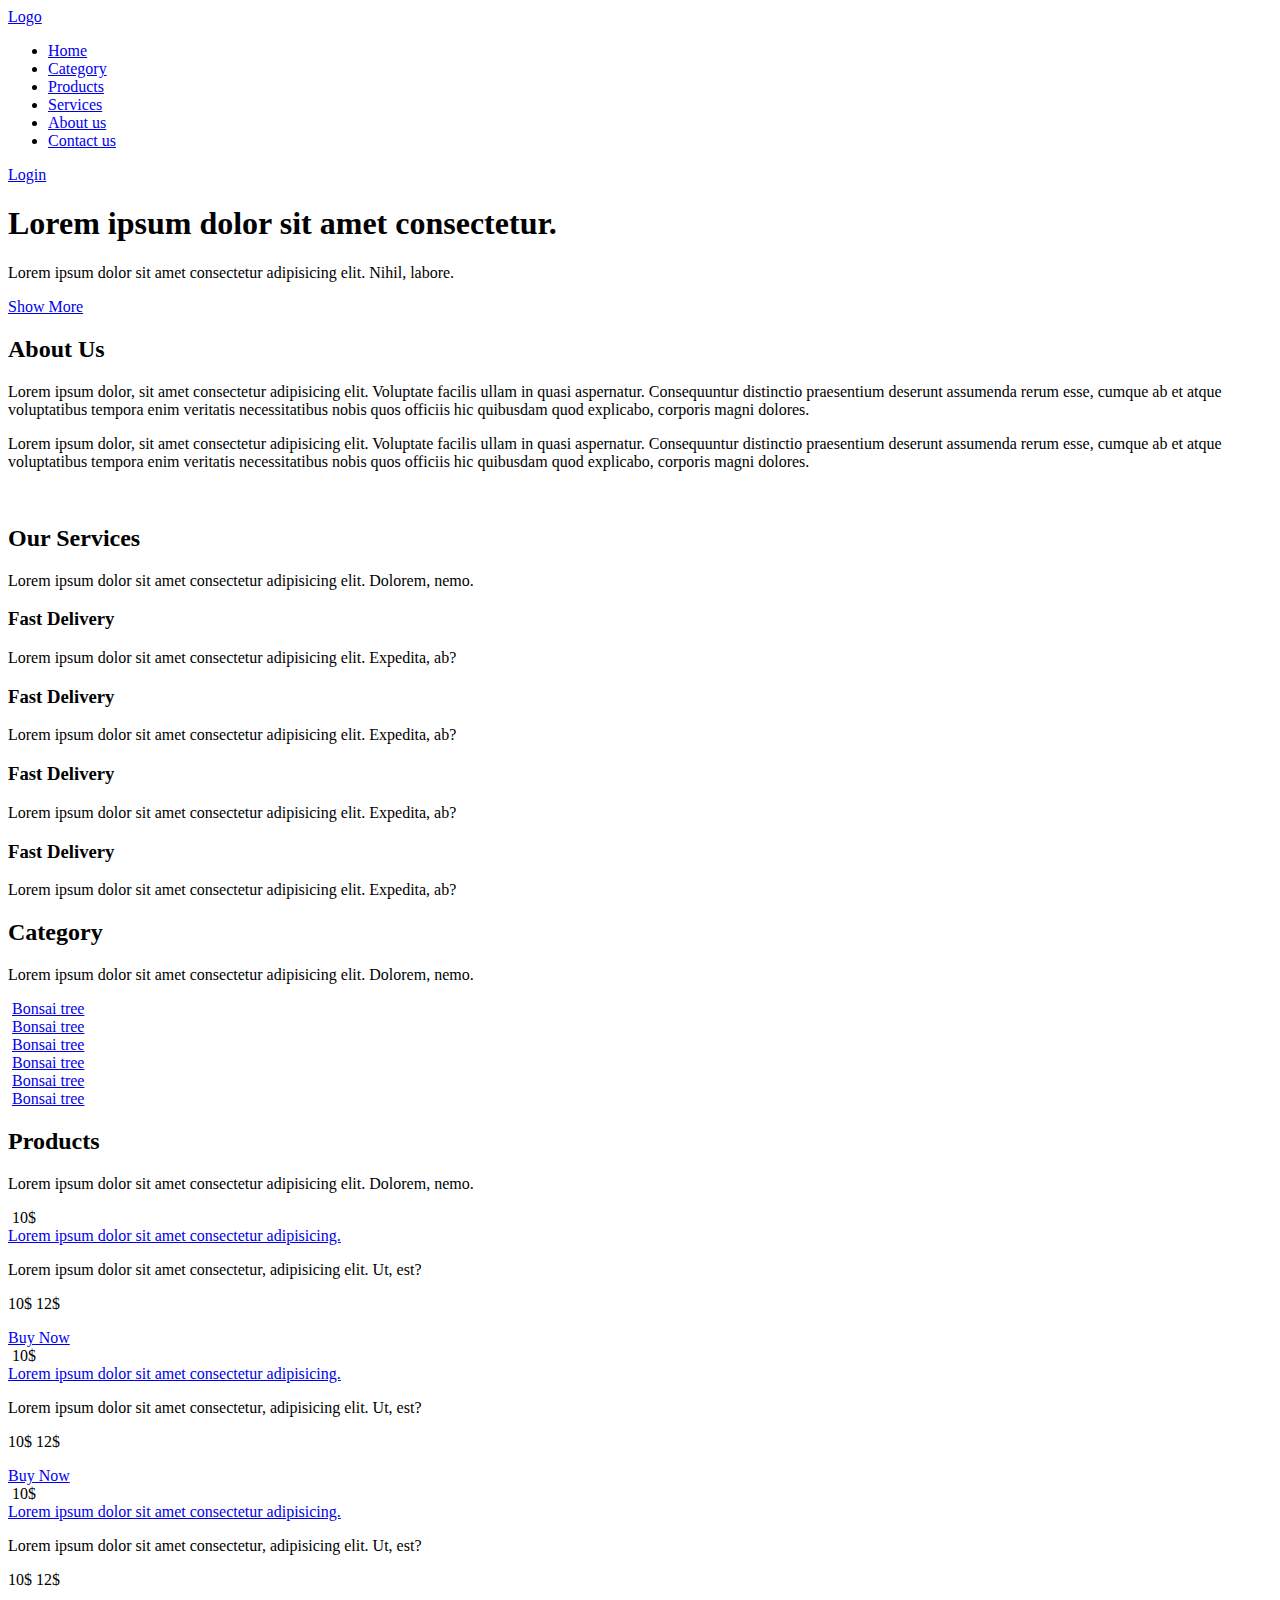
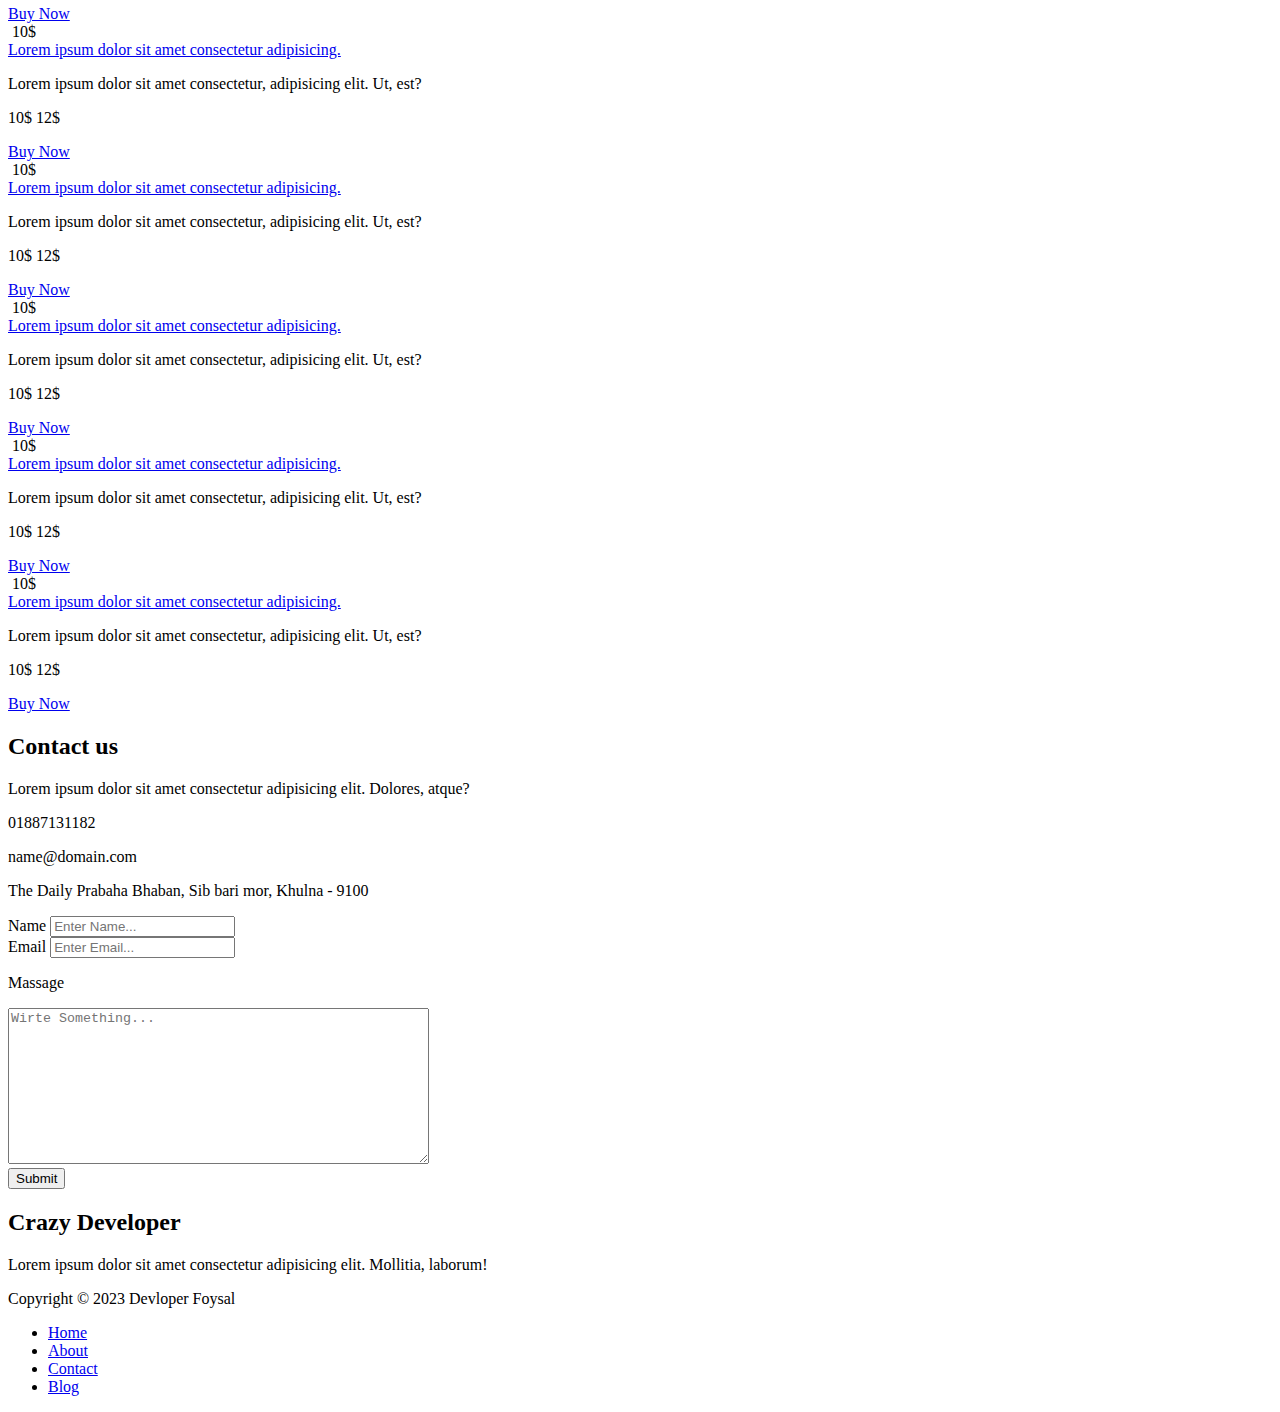
==== index.html @ 13905af6 "Add files via upload" ====
<!DOCTYPE html>
<html lang="en">

<head>
    <meta charset="UTF-8">
    <meta name="viewport" content="width=device-width, initial-scale=1.0">
    <title>Document</title>
    <link rel="stylesheet" href="fontawesome/css/all.min.css">
    <link rel="stylesheet" href="css/style.css">
</head>

<body>
    <!-- navbar secation S-->
    <div class="menu">
        <div class="container menu-container">
            <div class="logo">
                <a href="#">Logo</a>
            </div>
            <div class="navbar">
                <ul>
                    <li><a href="#">Home</a></li>
                    <li><a href="#">Category</a></li>
                    <li><a href="#">Products</a></li>
                    <li><a href="#">Services</a></li>
                    <li><a href="#">About us</a></li>
                    <li><a href="#">Contact us</a></li>
                </ul>
            </div>

            <div class="button">
                <a href="#" class="login-btn">Login</a>
                <a href="javascript:void(0)"id="menu_btn" class="login-btn"><i class="fa-solid fa-bars"></i></a>
            </div>
        </div>
    </div>
    <!-- navbar secation E-->

    <!-- Banner section S -->
    <div class="banner">
        <div class="container banner-container">
            <div class="banner-area">
                <h1 class="mb-15">Lorem ipsum dolor sit amet consectetur.</h1>
                <p class="mb-15">Lorem ipsum dolor sit amet consectetur adipisicing elit. Nihil, labore.</p>
                <a href="#" class="btn-lg">Show More</a>
            </div>
        </div>
    </div>
    <!-- Banner section E -->
    <!-- about sections S -->
    <div class="about">
        <div class="container about-container">
            <div class="left-box">
                <h2 class="mb-15">About Us</h2>
                <p class="mb-15">Lorem ipsum dolor, sit amet consectetur adipisicing elit. Voluptate facilis ullam in
                    quasi aspernatur. Consequuntur distinctio praesentium deserunt assumenda rerum esse, cumque ab et
                    atque voluptatibus tempora enim veritatis necessitatibus nobis quos officiis hic quibusdam quod
                    explicabo, corporis magni dolores.</p>
                <p class="mb-15">Lorem ipsum dolor, sit amet consectetur adipisicing elit. Voluptate facilis ullam in
                    quasi aspernatur. Consequuntur distinctio praesentium deserunt assumenda rerum esse, cumque ab et
                    atque voluptatibus tempora enim veritatis necessitatibus nobis quos officiis hic quibusdam quod
                    explicabo, corporis magni dolores.</p>
            </div>
            <div class="right-box">
                <img src="img/snkly.jpg" alt="">
            </div>
        </div>
    </div>
    <!-- about sections E -->
    <!-- Service sections S -->
    <div class="service">
        <div class="container service-container">
            <div class="heading">
                <h2>Our Services</h2>
                <p>Lorem ipsum dolor sit amet consectetur adipisicing elit. Dolorem, nemo.</p>
            </div>

            <div class="services-items">
                <!-- Single service -->
                <div class="single-service">
                    <i class="fa-solid fa-tree"></i>
                    <h3>Fast Delivery</h3>
                    <p>Lorem ipsum dolor sit amet consectetur adipisicing elit. Expedita, ab?</p>
                </div>

                <!-- Single service -->
                <div class="single-service">
                    <i class="fa-solid fa-tree"></i>
                    <h3>Fast Delivery</h3>
                    <p>Lorem ipsum dolor sit amet consectetur adipisicing elit. Expedita, ab?</p>
                </div>

                <!-- Single service -->
                <div class="single-service">
                    <i class="fa-solid fa-tree"></i>
                    <h3>Fast Delivery</h3>
                    <p>Lorem ipsum dolor sit amet consectetur adipisicing elit. Expedita, ab?</p>
                </div>

                <!-- Single service -->
                <div class="single-service">
                    <i class="fa-solid fa-tree"></i>
                    <h3>Fast Delivery</h3>
                    <p>Lorem ipsum dolor sit amet consectetur adipisicing elit. Expedita, ab?</p>
                </div>
            </div>
        </div>
    </div>
    <!-- category sections E -->
    <div class="category">
        <div class="container category-container">
            <div class="heading">
                <h2>Category</h2>
                <p>Lorem ipsum dolor sit amet consectetur adipisicing elit. Dolorem, nemo.</p>
            </div>


            <div class="category-items">
                <div class="single-category">
                    <img src="./img/cate.jpg" alt="">
                    <a href="#">Bonsai tree</a>
                </div>

                <div class="single-category">
                    <img src="./img/cate.jpg" alt="">
                    <a href="#">Bonsai tree</a>
                </div>

                <div class="single-category">
                    <img src="./img/cate.jpg" alt="">
                    <a href="#">Bonsai tree</a>
                </div>

                <div class="single-category">
                    <img src="./img/cate.jpg" alt="">
                    <a href="#">Bonsai tree</a>
                </div>

                <div class="single-category">
                    <img src="./img/cate.jpg" alt="">
                    <a href="#">Bonsai tree</a>
                </div>

                <div class="single-category">
                    <img src="./img/cate.jpg" alt="">
                    <a href="#">Bonsai tree</a>
                </div>
            </div>
        </div>
        <!-- category sections A -->

        <!-- products sections S -->
        <div class="product">
            <div class="container product-container">
                <div class="heading">
                    <h2>Products</h2>
                    <p>Lorem ipsum dolor sit amet consectetur adipisicing elit. Dolorem, nemo.</p>
                </div>


                <div class="products-items">
                    <div class="single-product">
                        <div class="single-product">
                            <div class="image">
                                <img src="./img/cate.jpg" alt="">
                                <span class="off">10$</span>
                            </div>

                            <div class="details">
                                <a href="#" class="titel">Lorem ipsum dolor sit amet consectetur adipisicing.</a>

                                <p>Lorem ipsum dolor sit amet consectetur, adipisicing elit. Ut, est?</p>
                                <p class="price">10$ <span>12$</span></p>
                            </div>
                            <a href="#" class="btn-lg btn-buy">Buy Now</a>
                        </div>
                    </div>
                    <div class="single-product">
                        <div class="image">
                            <img src="./img/cate.jpg" alt="">
                            <span class="off">10$</span>
                        </div>

                        <div class="details">
                            <a href="#" class="titel">Lorem ipsum dolor sit amet consectetur adipisicing.</a>

                            <p>Lorem ipsum dolor sit amet consectetur, adipisicing elit. Ut, est?</p>
                            <p class="price">10$ <span>12$</span></p>
                        </div>
                        <a href="#" class="btn-lg btn-buy">Buy Now</a>
                    </div>

                    <div class="single-product">
                        <div class="image">
                            <img src="./img/cate.jpg" alt="">
                            <span class="off">10$</span>
                        </div>

                        <div class="details">
                            <a href="#" class="titel">Lorem ipsum dolor sit amet consectetur adipisicing.</a>

                            <p>Lorem ipsum dolor sit amet consectetur, adipisicing elit. Ut, est?</p>
                            <p class="price">10$ <span>12$</span></p>
                        </div>
                        <a href="#" class="btn-lg btn-buy">Buy Now</a>
                    </div>

                    <div class="single-product">
                        <div class="image">
                            <img src="./img/cate.jpg" alt="">
                            <span class="off">10$</span>
                        </div>

                        <div class="details">
                            <a href="#" class="titel">Lorem ipsum dolor sit amet consectetur adipisicing.</a>

                            <p>Lorem ipsum dolor sit amet consectetur, adipisicing elit. Ut, est?</p>
                            <p class="price">10$ <span>12$</span></p>
                        </div>
                        <a href="#" class="btn-lg btn-buy">Buy Now</a>
                    </div>

                    <div class="single-product">
                        <div class="image">
                            <img src="./img/cate.jpg" alt="">
                            <span class="off">10$</span>
                        </div>

                        <div class="details">
                            <a href="#" class="titel">Lorem ipsum dolor sit amet consectetur adipisicing.</a>

                            <p>Lorem ipsum dolor sit amet consectetur, adipisicing elit. Ut, est?</p>
                            <p class="price">10$ <span>12$</span></p>
                        </div>
                        <a href="#" class="btn-lg btn-buy">Buy Now</a>
                    </div>

                    <div class="single-product">
                        <div class="image">
                            <img src="./img/cate.jpg" alt="">
                            <span class="off">10$</span>
                        </div>

                        <div class="details">
                            <a href="#" class="titel">Lorem ipsum dolor sit amet consectetur adipisicing.</a>

                            <p>Lorem ipsum dolor sit amet consectetur, adipisicing elit. Ut, est?</p>
                            <p class="price">10$ <span>12$</span></p>
                        </div>
                        <a href="#" class="btn-lg btn-buy">Buy Now</a>
                    </div>

                    <div class="single-product">
                        <div class="image">
                            <img src="./img/cate.jpg" alt="">
                            <span class="off">10$</span>
                        </div>

                        <div class="details">
                            <a href="#" class="titel">Lorem ipsum dolor sit amet consectetur adipisicing.</a>

                            <p>Lorem ipsum dolor sit amet consectetur, adipisicing elit. Ut, est?</p>
                            <p class="price">10$ <span>12$</span></p>
                        </div>
                        <a href="#" class="btn-lg btn-buy">Buy Now</a>
                    </div>

                    <div class="single-product">
                        <div class="image">
                            <img src="./img/cate.jpg" alt="">
                            <span class="off">10$</span>
                        </div>

                        <div class="details">
                            <a href="#" class="titel">Lorem ipsum dolor sit amet consectetur adipisicing.</a>

                            <p>Lorem ipsum dolor sit amet consectetur, adipisicing elit. Ut, est?</p>
                            <p class="price">10$ <span>12$</span></p>
                        </div>
                        <a href="#" class="btn-lg btn-buy">Buy Now</a>
                    </div>
                </div>
            </div>

        </div>

        <!-- products sections E -->


        <!-- Contract sections A -->
        <div class="contract">
            <div class="container contract-container">
                <div class="left_box">
                    <h2>Contact us</h2>
                    <p class="mb-15">Lorem ipsum dolor sit amet consectetur adipisicing elit. Dolores, atque?
                    </p>

                    <div class="address">
                        <div class="address-item">
                            <i class="fa-solid fa-phone"></i>
                            <p>01887131182</p>
                        </div>

                        <div class="address-item">
                            <i class="fa-solid fa-envelope"></i>
                            <p>name@domain.com</p>
                        </div>

                        <div class="address-item">
                            <i class="fa-solid fa-location-dot"></i>
                            <p>The Daily Prabaha Bhaban, Sib bari mor, Khulna - 9100</p>
                        </div>
                    </div>
                </div>


                <div class="right_box">
                    <form action="">
                        <div class="from-group">
                            <label for="name">Name</label>
                            <input type="text" name="name" class="from-input" placeholder="Enter Name...">
                        </div>

                        <div class="from-group">
                            <label for="email">Email</label>
                            <input type="email" name="email" class="from-input" placeholder="Enter Email...">
                        </div>

                        <div class="from-group">
                            <p><label for="">Massage</label></p>
                            <textarea name="" id="" cols="50" rows="10" class="from-group"
                                placeholder="Wirte Something..."></textarea>
                        </div>

                        <button class="btn-lg">Submit</button>
                    </form>
                </div>
            </div>
        </div>
        <!-- Contract sections E -->

        <!-- footer sections S -->
        <div class="footer">
            <div class="footer-container">
                <div class="footer-area">
                    <h2 class="mb-15">Crazy Developer</h2>
                    <p class="mb-15">Lorem ipsum dolor sit amet consectetur adipisicing elit. Mollitia, laborum!
                    </p>
                    <div class="social-icon">
                        <a href="#"><i class="fa-brands fa-facebook"></i></a>
                        <a href="#"><i class="fa-solid fa-envelope"></i></a>
                        <a href="#"><i class="fa-brands fa-instagram"></i></a>
                        <a href="#"><i class="fa-brands fa-github"></i></a>
                        <a href="#"><i class="fa-brands fa-whatsapp"></i></a>
                    </div>
                </div>
            </div>
        </div>
        <!-- footer sections E -->

        <!-- Bottom-footer sections S -->
        <div class="bottom-footer">
            <div class="bottom-footer-container">
                <p>Copyright © 2023 <a href="#"></a>Devloper Foysal</p>
                <ul>
                    <li><a href="#">Home</a></li>
                    <li><a href="#">About</a></li>
                    <li><a href="#">Contact</a></li>
                    <li><a href="#">Blog</a></li>
                </ul>
            </div>
        </div>
        <!-- Bottom-footer sections E -->


        <script src="js/jquery-3.7.1.min.js"></script>
        
        <script>
        $('#menu_btn').click(function (e) { 
            e.preventDefault();
            $('.navbar').toggleClass('show');
        });
    </script>



</body>

</html>
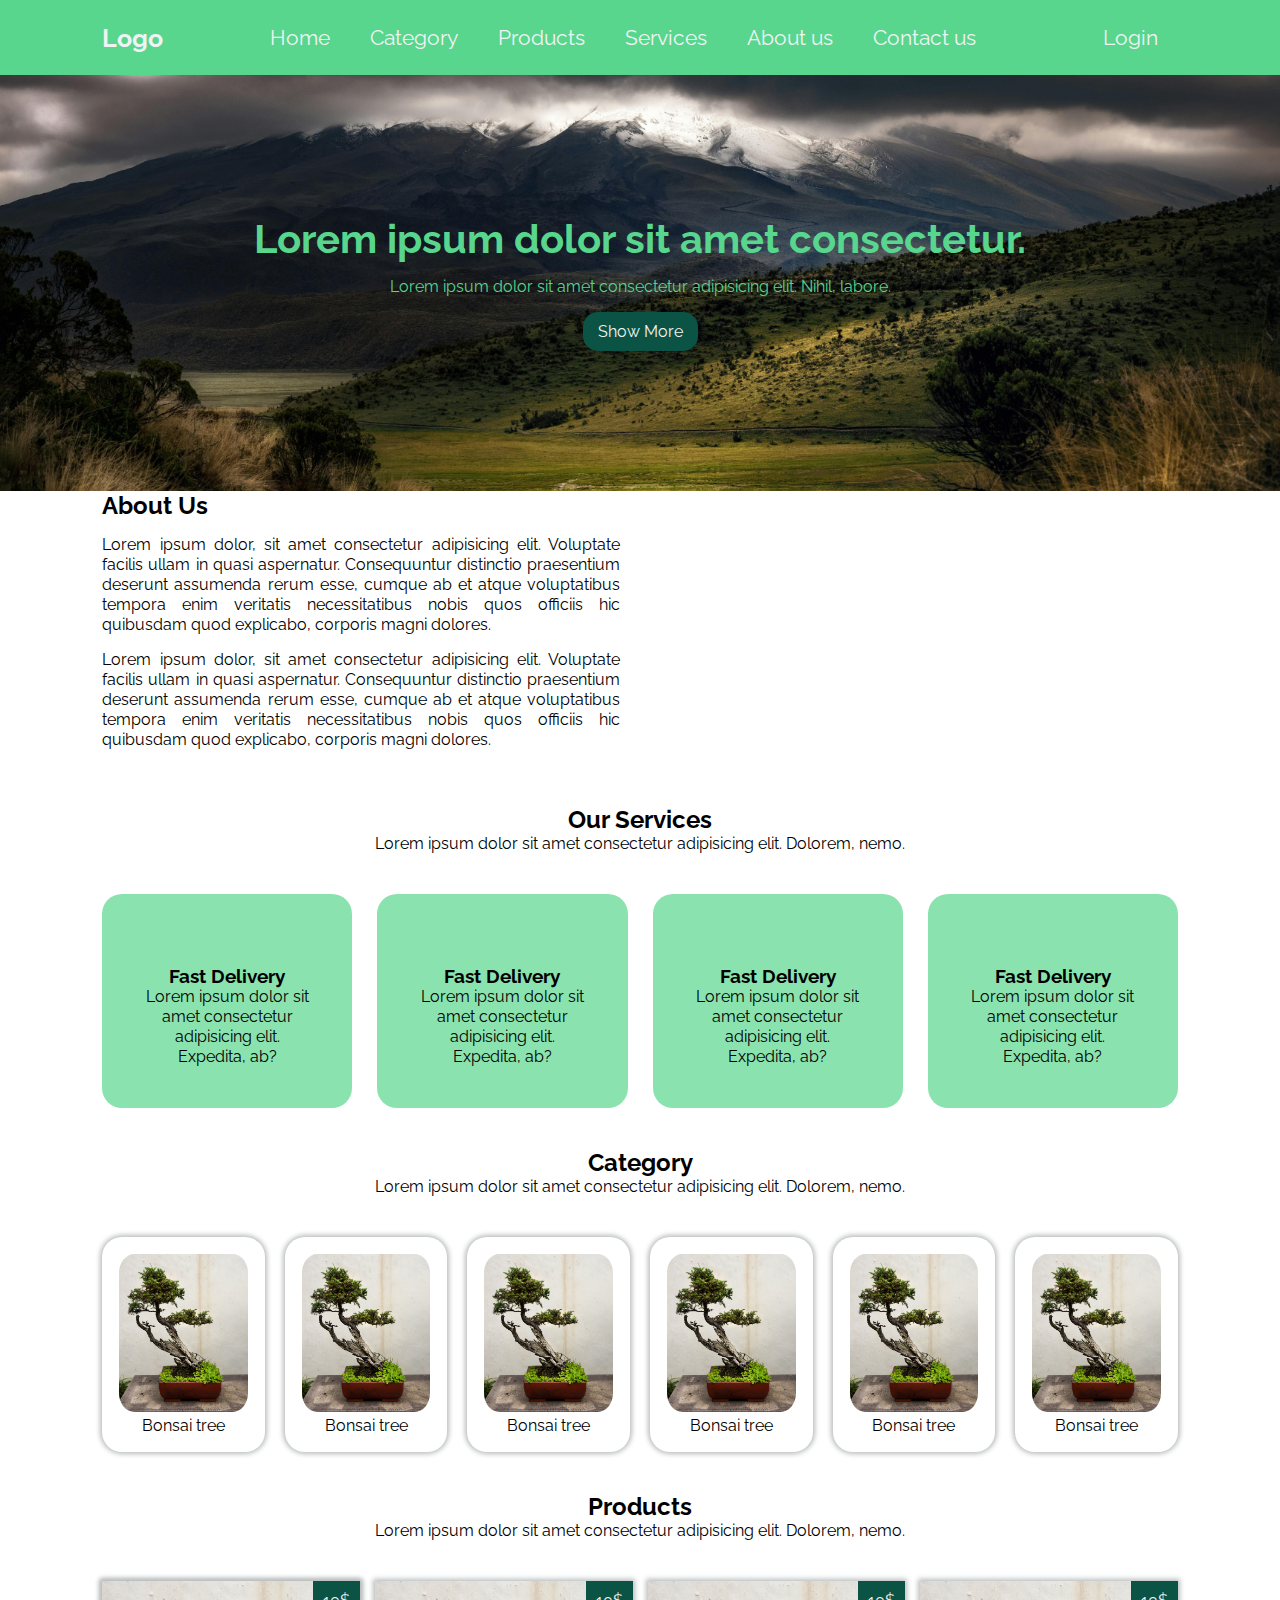
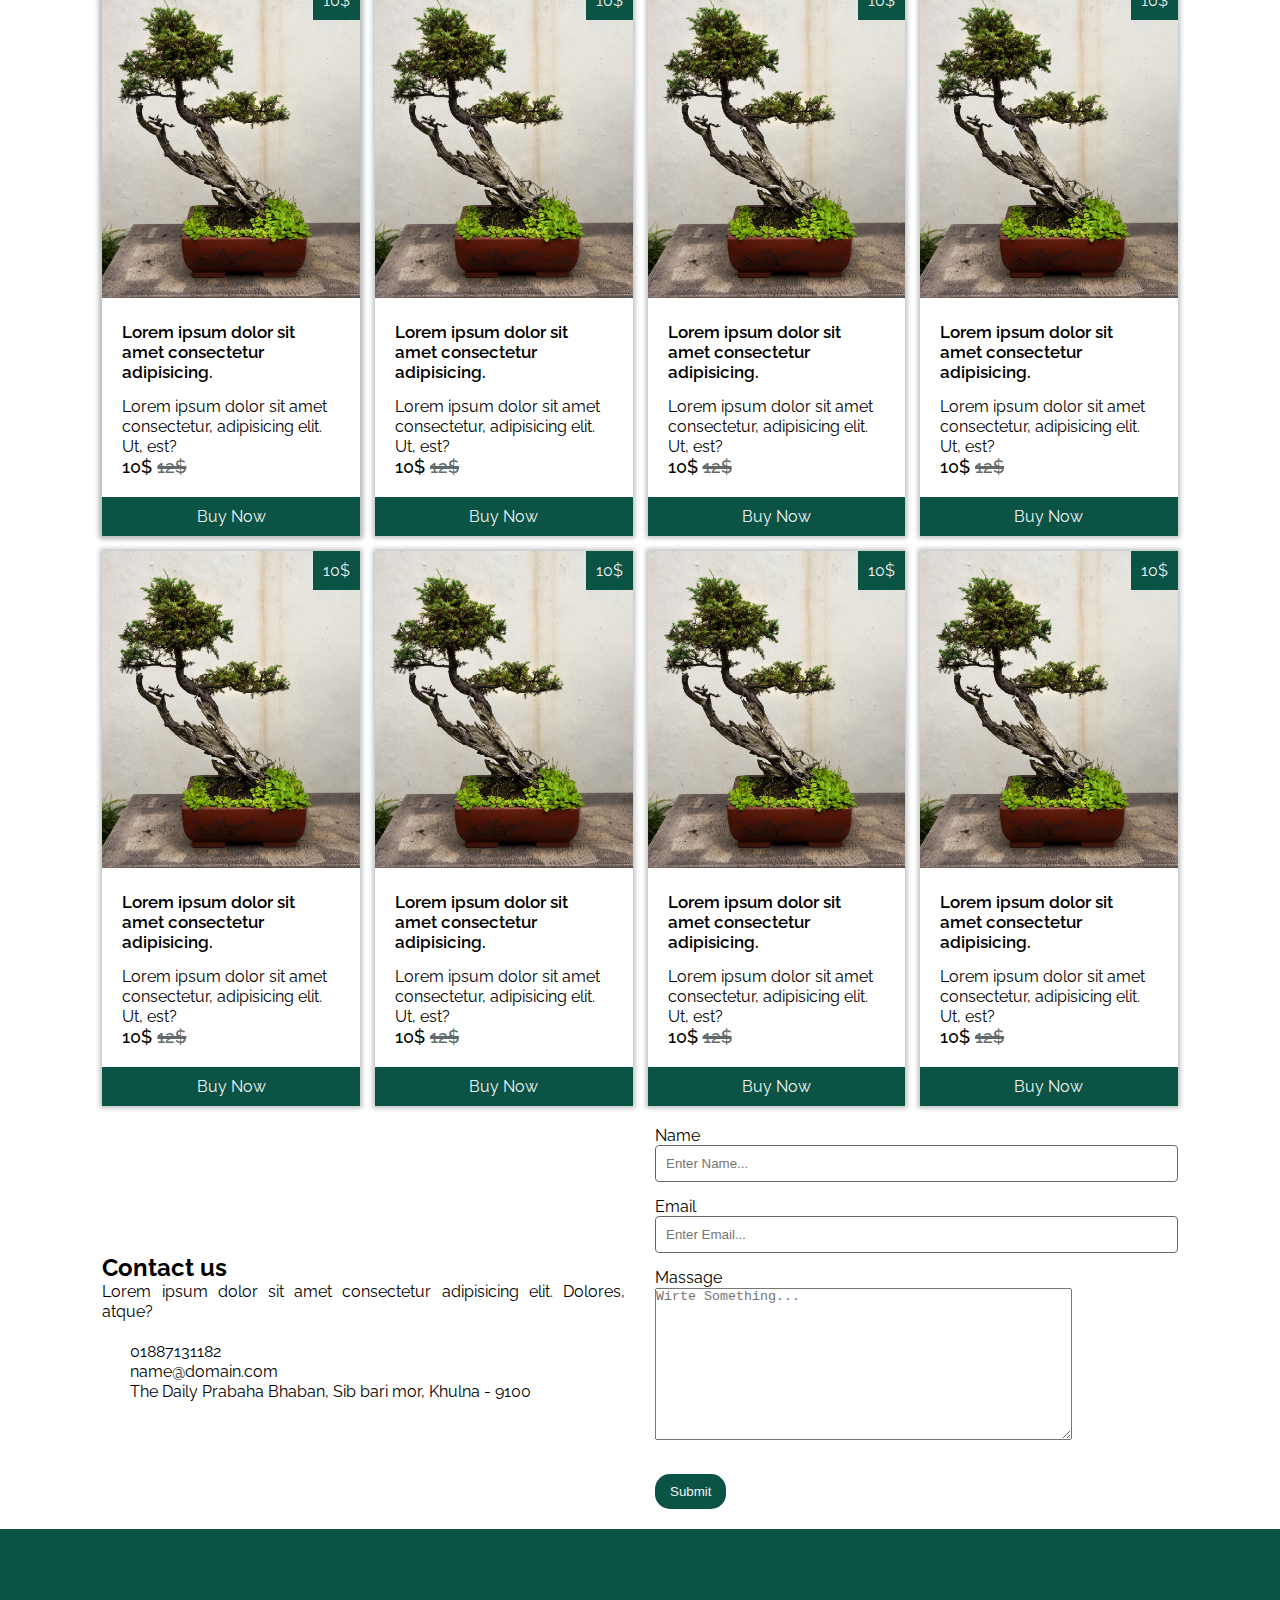
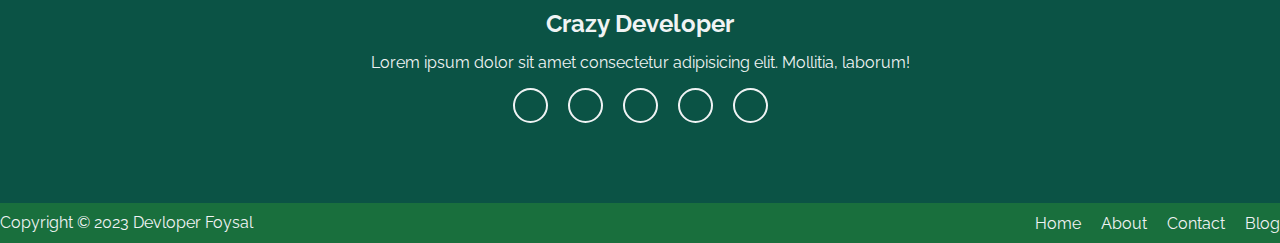
==== commit e6551264: "Add files via upload" ====
--- a/index.html
+++ b/index.html
@@ -5,8 +5,8 @@
     <meta charset="UTF-8">
     <meta name="viewport" content="width=device-width, initial-scale=1.0">
     <title>Document</title>
-    <link rel="stylesheet" href="fontawesome/css/all.min.css">
-    <link rel="stylesheet" href="css/style.css">
+    <link rel="stylesheet" href="all.min.css">
+    <link rel="stylesheet" href="style.css">
 </head>
 
 <body>
@@ -61,7 +61,7 @@
                     explicabo, corporis magni dolores.</p>
             </div>
             <div class="right-box">
-                <img src="img/snkly.jpg" alt="">
+                <img src="snkly.jpg" alt="">
             </div>
         </div>
     </div>
@@ -116,32 +116,32 @@
 
             <div class="category-items">
                 <div class="single-category">
-                    <img src="./img/cate.jpg" alt="">
-                    <a href="#">Bonsai tree</a>
-                </div>
-
-                <div class="single-category">
-                    <img src="./img/cate.jpg" alt="">
-                    <a href="#">Bonsai tree</a>
-                </div>
-
-                <div class="single-category">
-                    <img src="./img/cate.jpg" alt="">
-                    <a href="#">Bonsai tree</a>
-                </div>
-
-                <div class="single-category">
-                    <img src="./img/cate.jpg" alt="">
-                    <a href="#">Bonsai tree</a>
-                </div>
-
-                <div class="single-category">
-                    <img src="./img/cate.jpg" alt="">
-                    <a href="#">Bonsai tree</a>
-                </div>
-
-                <div class="single-category">
-                    <img src="./img/cate.jpg" alt="">
+                    <img src="cate.jpg" alt="">
+                    <a href="#">Bonsai tree</a>
+                </div>
+
+                <div class="single-category">
+                    <img src="cate.jpg" alt="">
+                    <a href="#">Bonsai tree</a>
+                </div>
+
+                <div class="single-category">
+                    <img src="cate.jpg" alt="">
+                    <a href="#">Bonsai tree</a>
+                </div>
+
+                <div class="single-category">
+                    <img src="cate.jpg" alt="">
+                    <a href="#">Bonsai tree</a>
+                </div>
+
+                <div class="single-category">
+                    <img src="cate.jpg" alt="">
+                    <a href="#">Bonsai tree</a>
+                </div>
+
+                <div class="single-category">
+                    <img src="cate.jpg" alt="">
                     <a href="#">Bonsai tree</a>
                 </div>
             </div>
@@ -161,7 +161,7 @@
                     <div class="single-product">
                         <div class="single-product">
                             <div class="image">
-                                <img src="./img/cate.jpg" alt="">
+                                <img src="cate.jpg" alt="">
                                 <span class="off">10$</span>
                             </div>
 
@@ -176,97 +176,97 @@
                     </div>
                     <div class="single-product">
                         <div class="image">
-                            <img src="./img/cate.jpg" alt="">
-                            <span class="off">10$</span>
-                        </div>
-
-                        <div class="details">
-                            <a href="#" class="titel">Lorem ipsum dolor sit amet consectetur adipisicing.</a>
-
-                            <p>Lorem ipsum dolor sit amet consectetur, adipisicing elit. Ut, est?</p>
-                            <p class="price">10$ <span>12$</span></p>
-                        </div>
-                        <a href="#" class="btn-lg btn-buy">Buy Now</a>
-                    </div>
-
-                    <div class="single-product">
-                        <div class="image">
-                            <img src="./img/cate.jpg" alt="">
-                            <span class="off">10$</span>
-                        </div>
-
-                        <div class="details">
-                            <a href="#" class="titel">Lorem ipsum dolor sit amet consectetur adipisicing.</a>
-
-                            <p>Lorem ipsum dolor sit amet consectetur, adipisicing elit. Ut, est?</p>
-                            <p class="price">10$ <span>12$</span></p>
-                        </div>
-                        <a href="#" class="btn-lg btn-buy">Buy Now</a>
-                    </div>
-
-                    <div class="single-product">
-                        <div class="image">
-                            <img src="./img/cate.jpg" alt="">
-                            <span class="off">10$</span>
-                        </div>
-
-                        <div class="details">
-                            <a href="#" class="titel">Lorem ipsum dolor sit amet consectetur adipisicing.</a>
-
-                            <p>Lorem ipsum dolor sit amet consectetur, adipisicing elit. Ut, est?</p>
-                            <p class="price">10$ <span>12$</span></p>
-                        </div>
-                        <a href="#" class="btn-lg btn-buy">Buy Now</a>
-                    </div>
-
-                    <div class="single-product">
-                        <div class="image">
-                            <img src="./img/cate.jpg" alt="">
-                            <span class="off">10$</span>
-                        </div>
-
-                        <div class="details">
-                            <a href="#" class="titel">Lorem ipsum dolor sit amet consectetur adipisicing.</a>
-
-                            <p>Lorem ipsum dolor sit amet consectetur, adipisicing elit. Ut, est?</p>
-                            <p class="price">10$ <span>12$</span></p>
-                        </div>
-                        <a href="#" class="btn-lg btn-buy">Buy Now</a>
-                    </div>
-
-                    <div class="single-product">
-                        <div class="image">
-                            <img src="./img/cate.jpg" alt="">
-                            <span class="off">10$</span>
-                        </div>
-
-                        <div class="details">
-                            <a href="#" class="titel">Lorem ipsum dolor sit amet consectetur adipisicing.</a>
-
-                            <p>Lorem ipsum dolor sit amet consectetur, adipisicing elit. Ut, est?</p>
-                            <p class="price">10$ <span>12$</span></p>
-                        </div>
-                        <a href="#" class="btn-lg btn-buy">Buy Now</a>
-                    </div>
-
-                    <div class="single-product">
-                        <div class="image">
-                            <img src="./img/cate.jpg" alt="">
-                            <span class="off">10$</span>
-                        </div>
-
-                        <div class="details">
-                            <a href="#" class="titel">Lorem ipsum dolor sit amet consectetur adipisicing.</a>
-
-                            <p>Lorem ipsum dolor sit amet consectetur, adipisicing elit. Ut, est?</p>
-                            <p class="price">10$ <span>12$</span></p>
-                        </div>
-                        <a href="#" class="btn-lg btn-buy">Buy Now</a>
-                    </div>
-
-                    <div class="single-product">
-                        <div class="image">
-                            <img src="./img/cate.jpg" alt="">
+                            <img src="cate.jpg" alt="">
+                            <span class="off">10$</span>
+                        </div>
+
+                        <div class="details">
+                            <a href="#" class="titel">Lorem ipsum dolor sit amet consectetur adipisicing.</a>
+
+                            <p>Lorem ipsum dolor sit amet consectetur, adipisicing elit. Ut, est?</p>
+                            <p class="price">10$ <span>12$</span></p>
+                        </div>
+                        <a href="#" class="btn-lg btn-buy">Buy Now</a>
+                    </div>
+
+                    <div class="single-product">
+                        <div class="image">
+                            <img src="cate.jpg" alt="">
+                            <span class="off">10$</span>
+                        </div>
+
+                        <div class="details">
+                            <a href="#" class="titel">Lorem ipsum dolor sit amet consectetur adipisicing.</a>
+
+                            <p>Lorem ipsum dolor sit amet consectetur, adipisicing elit. Ut, est?</p>
+                            <p class="price">10$ <span>12$</span></p>
+                        </div>
+                        <a href="#" class="btn-lg btn-buy">Buy Now</a>
+                    </div>
+
+                    <div class="single-product">
+                        <div class="image">
+                            <img src="cate.jpg" alt="">
+                            <span class="off">10$</span>
+                        </div>
+
+                        <div class="details">
+                            <a href="#" class="titel">Lorem ipsum dolor sit amet consectetur adipisicing.</a>
+
+                            <p>Lorem ipsum dolor sit amet consectetur, adipisicing elit. Ut, est?</p>
+                            <p class="price">10$ <span>12$</span></p>
+                        </div>
+                        <a href="#" class="btn-lg btn-buy">Buy Now</a>
+                    </div>
+
+                    <div class="single-product">
+                        <div class="image">
+                            <img src="cate.jpg" alt="">
+                            <span class="off">10$</span>
+                        </div>
+
+                        <div class="details">
+                            <a href="#" class="titel">Lorem ipsum dolor sit amet consectetur adipisicing.</a>
+
+                            <p>Lorem ipsum dolor sit amet consectetur, adipisicing elit. Ut, est?</p>
+                            <p class="price">10$ <span>12$</span></p>
+                        </div>
+                        <a href="#" class="btn-lg btn-buy">Buy Now</a>
+                    </div>
+
+                    <div class="single-product">
+                        <div class="image">
+                            <img src="cate.jpg" alt="">
+                            <span class="off">10$</span>
+                        </div>
+
+                        <div class="details">
+                            <a href="#" class="titel">Lorem ipsum dolor sit amet consectetur adipisicing.</a>
+
+                            <p>Lorem ipsum dolor sit amet consectetur, adipisicing elit. Ut, est?</p>
+                            <p class="price">10$ <span>12$</span></p>
+                        </div>
+                        <a href="#" class="btn-lg btn-buy">Buy Now</a>
+                    </div>
+
+                    <div class="single-product">
+                        <div class="image">
+                            <img src="cate.jpg" alt="">
+                            <span class="off">10$</span>
+                        </div>
+
+                        <div class="details">
+                            <a href="#" class="titel">Lorem ipsum dolor sit amet consectetur adipisicing.</a>
+
+                            <p>Lorem ipsum dolor sit amet consectetur, adipisicing elit. Ut, est?</p>
+                            <p class="price">10$ <span>12$</span></p>
+                        </div>
+                        <a href="#" class="btn-lg btn-buy">Buy Now</a>
+                    </div>
+
+                    <div class="single-product">
+                        <div class="image">
+                            <img src="cate.jpg" alt="">
                             <span class="off">10$</span>
                         </div>
 
@@ -372,7 +372,7 @@
         <!-- Bottom-footer sections E -->
 
 
-        <script src="js/jquery-3.7.1.min.js"></script>
+        <script src="jquery-3.7.1.min.js"></script>
         
         <script>
         $('#menu_btn').click(function (e) { 
--- a/all.min.css
+++ b/all.min.css
@@ -0,0 +1,9 @@
+/*!
+ * Font Awesome Free 6.3.0 by @fontawesome - https://fontawesome.com
+ * License - https://fontawesome.com/license/free (Icons: CC BY 4.0, Fonts: SIL OFL 1.1, Code: MIT License)
+ * Copyright 2023 Fonticons, Inc.
+ */
+.fa{font-family:var(--fa-style-family,"Font Awesome 6 Free");font-weight:var(--fa-style,900)}.fa,.fa-brands,.fa-classic,.fa-regular,.fa-sharp,.fa-solid,.fab,.far,.fas{-moz-osx-font-smoothing:grayscale;-webkit-font-smoothing:antialiased;display:var(--fa-display,inline-block);font-style:normal;font-variant:normal;line-height:1;text-rendering:auto}.fa-classic,.fa-regular,.fa-solid,.far,.fas{font-family:"Font Awesome 6 Free"}.fa-brands,.fab{font-family:"Font Awesome 6 Brands"}.fa-1x{font-size:1em}.fa-2x{font-size:2em}.fa-3x{font-size:3em}.fa-4x{font-size:4em}.fa-5x{font-size:5em}.fa-6x{font-size:6em}.fa-7x{font-size:7em}.fa-8x{font-size:8em}.fa-9x{font-size:9em}.fa-10x{font-size:10em}.fa-2xs{font-size:.625em;line-height:.1em;vertical-align:.225em}.fa-xs{font-size:.75em;line-height:.08333em;vertical-align:.125em}.fa-sm{font-size:.875em;line-height:.07143em;vertical-align:.05357em}.fa-lg{font-size:1.25em;line-height:.05em;vertical-align:-.075em}.fa-xl{font-size:1.5em;line-height:.04167em;vertical-align:-.125em}.fa-2xl{font-size:2em;line-height:.03125em;vertical-align:-.1875em}.fa-fw{text-align:center;width:1.25em}.fa-ul{list-style-type:none;margin-left:var(--fa-li-margin,2.5em);padding-left:0}.fa-ul>li{position:relative}.fa-li{left:calc(var(--fa-li-width, 2em)*-1);position:absolute;text-align:center;width:var(--fa-li-width,2em);line-height:inherit}.fa-border{border-radius:var(--fa-border-radius,.1em);border:var(--fa-border-width,.08em) var(--fa-border-style,solid) var(--fa-border-color,#eee);padding:var(--fa-border-padding,.2em .25em .15em)}.fa-pull-left{float:left;margin-right:var(--fa-pull-margin,.3em)}.fa-pull-right{float:right;margin-left:var(--fa-pull-margin,.3em)}.fa-beat{-webkit-animation-name:fa-beat;animation-name:fa-beat;-webkit-animation-delay:var(--fa-animation-delay,0s);animation-delay:var(--fa-animation-delay,0s);-webkit-animation-direction:var(--fa-animation-direction,normal);animation-direction:var(--fa-animation-direction,normal);-webkit-animation-duration:var(--fa-animation-duration,1s);animation-duration:var(--fa-animation-duration,1s);-webkit-animation-iteration-count:var(--fa-animation-iteration-count,infinite);animation-iteration-count:var(--fa-animation-iteration-count,infinite);-webkit-animation-timing-function:var(--fa-animation-timing,ease-in-out);animation-timing-function:var(--fa-animation-timing,ease-in-out)}.fa-bounce{-webkit-animation-name:fa-bounce;animation-name:fa-bounce;-webkit-animation-delay:var(--fa-animation-delay,0s);animation-delay:var(--fa-animation-delay,0s);-webkit-animation-direction:var(--fa-animation-direction,normal);animation-direction:var(--fa-animation-direction,normal);-webkit-animation-duration:var(--fa-animation-duration,1s);animation-duration:var(--fa-animation-duration,1s);-webkit-animation-iteration-count:var(--fa-animation-iteration-count,infinite);animation-iteration-count:var(--fa-animation-iteration-count,infinite);-webkit-animation-timing-function:var(--fa-animation-timing,cubic-bezier(.28,.84,.42,1));animation-timing-function:var(--fa-animation-timing,cubic-bezier(.28,.84,.42,1))}.fa-fade{-webkit-animation-name:fa-fade;animation-name:fa-fade;-webkit-animation-iteration-count:var(--fa-animation-iteration-count,infinite);animation-iteration-count:var(--fa-animation-iteration-count,infinite);-webkit-animation-timing-function:var(--fa-animation-timing,cubic-bezier(.4,0,.6,1));animation-timing-function:var(--fa-animation-timing,cubic-bezier(.4,0,.6,1))}.fa-beat-fade,.fa-fade{-webkit-animation-delay:var(--fa-animation-delay,0s);animation-delay:var(--fa-animation-delay,0s);-webkit-animation-direction:var(--fa-animation-direction,normal);animation-direction:var(--fa-animation-direction,normal);-webkit-animation-duration:var(--fa-animation-duration,1s);animation-duration:var(--fa-animation-duration,1s)}.fa-beat-fade{-webkit-animation-name:fa-beat-fade;animation-name:fa-beat-fade;-webkit-animation-iteration-count:var(--fa-animation-iteration-count,infinite);animation-iteration-count:var(--fa-animation-iteration-count,infinite);-webkit-animation-timing-function:var(--fa-animation-timing,cubic-bezier(.4,0,.6,1));animation-timing-function:var(--fa-animation-timing,cubic-bezier(.4,0,.6,1))}.fa-flip{-webkit-animation-name:fa-flip;animation-name:fa-flip;-webkit-animation-delay:var(--fa-animation-delay,0s);animation-delay:var(--fa-animation-delay,0s);-webkit-animation-direction:var(--fa-animation-direction,normal);animation-direction:var(--fa-animation-direction,normal);-webkit-animation-duration:var(--fa-animation-duration,1s);animation-duration:var(--fa-animation-duration,1s);-webkit-animation-iteration-count:var(--fa-animation-iteration-count,infinite);animation-iteration-count:var(--fa-animation-iteration-count,infinite);-webkit-animation-timing-function:var(--fa-animation-timing,ease-in-out);animation-timing-function:var(--fa-animation-timing,ease-in-out)}.fa-shake{-webkit-animation-name:fa-shake;animation-name:fa-shake;-webkit-animation-duration:var(--fa-animation-duration,1s);animation-duration:var(--fa-animation-duration,1s);-webkit-animation-iteration-count:var(--fa-animation-iteration-count,infinite);animation-iteration-count:var(--fa-animation-iteration-count,infinite);-webkit-animation-timing-function:var(--fa-animation-timing,linear);animation-timing-function:var(--fa-animation-timing,linear)}.fa-shake,.fa-spin{-webkit-animation-delay:var(--fa-animation-delay,0s);animation-delay:var(--fa-animation-delay,0s);-webkit-animation-direction:var(--fa-animation-direction,normal);animation-direction:var(--fa-animation-direction,normal)}.fa-spin{-webkit-animation-name:fa-spin;animation-name:fa-spin;-webkit-animation-duration:var(--fa-animation-duration,2s);animation-duration:var(--fa-animation-duration,2s);-webkit-animation-iteration-count:var(--fa-animation-iteration-count,infinite);animation-iteration-count:var(--fa-animation-iteration-count,infinite);-webkit-animation-timing-function:var(--fa-animation-timing,linear);animation-timing-function:var(--fa-animation-timing,linear)}.fa-spin-reverse{--fa-animation-direction:reverse}.fa-pulse,.fa-spin-pulse{-webkit-animation-name:fa-spin;animation-name:fa-spin;-webkit-animation-direction:var(--fa-animation-direction,normal);animation-direction:var(--fa-animation-direction,normal);-webkit-animation-duration:var(--fa-animation-duration,1s);animation-duration:var(--fa-animation-duration,1s);-webkit-animation-iteration-count:var(--fa-animation-iteration-count,infinite);animation-iteration-count:var(--fa-animation-iteration-count,infinite);-webkit-animation-timing-function:var(--fa-animation-timing,steps(8));animation-timing-function:var(--fa-animation-timing,steps(8))}@media (prefers-reduced-motion:reduce){.fa-beat,.fa-beat-fade,.fa-bounce,.fa-fade,.fa-flip,.fa-pulse,.fa-shake,.fa-spin,.fa-spin-pulse{-webkit-animation-delay:-1ms;animation-delay:-1ms;-webkit-animation-duration:1ms;animation-duration:1ms;-webkit-animation-iteration-count:1;animation-iteration-count:1;-webkit-transition-delay:0s;transition-delay:0s;-webkit-transition-duration:0s;transition-duration:0s}}@-webkit-keyframes fa-beat{0%,90%{-webkit-transform:scale(1);transform:scale(1)}45%{-webkit-transform:scale(var(--fa-beat-scale,1.25));transform:scale(var(--fa-beat-scale,1.25))}}@keyframes fa-beat{0%,90%{-webkit-transform:scale(1);transform:scale(1)}45%{-webkit-transform:scale(var(--fa-beat-scale,1.25));transform:scale(var(--fa-beat-scale,1.25))}}@-webkit-keyframes fa-bounce{0%{-webkit-transform:scale(1) translateY(0);transform:scale(1) translateY(0)}10%{-webkit-transform:scale(var(--fa-bounce-start-scale-x,1.1),var(--fa-bounce-start-scale-y,.9)) translateY(0);transform:scale(var(--fa-bounce-start-scale-x,1.1),var(--fa-bounce-start-scale-y,.9)) translateY(0)}30%{-webkit-transform:scale(var(--fa-bounce-jump-scale-x,.9),var(--fa-bounce-jump-scale-y,1.1)) translateY(var(--fa-bounce-height,-.5em));transform:scale(var(--fa-bounce-jump-scale-x,.9),var(--fa-bounce-jump-scale-y,1.1)) translateY(var(--fa-bounce-height,-.5em))}50%{-webkit-transform:scale(var(--fa-bounce-land-scale-x,1.05),var(--fa-bounce-land-scale-y,.95)) translateY(0);transform:scale(var(--fa-bounce-land-scale-x,1.05),var(--fa-bounce-land-scale-y,.95)) translateY(0)}57%{-webkit-transform:scale(1) translateY(var(--fa-bounce-rebound,-.125em));transform:scale(1) translateY(var(--fa-bounce-rebound,-.125em))}64%{-webkit-transform:scale(1) translateY(0);transform:scale(1) translateY(0)}to{-webkit-transform:scale(1) translateY(0);transform:scale(1) translateY(0)}}@keyframes fa-bounce{0%{-webkit-transform:scale(1) translateY(0);transform:scale(1) translateY(0)}10%{-webkit-transform:scale(var(--fa-bounce-start-scale-x,1.1),var(--fa-bounce-start-scale-y,.9)) translateY(0);transform:scale(var(--fa-bounce-start-scale-x,1.1),var(--fa-bounce-start-scale-y,.9)) translateY(0)}30%{-webkit-transform:scale(var(--fa-bounce-jump-scale-x,.9),var(--fa-bounce-jump-scale-y,1.1)) translateY(var(--fa-bounce-height,-.5em));transform:scale(var(--fa-bounce-jump-scale-x,.9),var(--fa-bounce-jump-scale-y,1.1)) translateY(var(--fa-bounce-height,-.5em))}50%{-webkit-transform:scale(var(--fa-bounce-land-scale-x,1.05),var(--fa-bounce-land-scale-y,.95)) translateY(0);transform:scale(var(--fa-bounce-land-scale-x,1.05),var(--fa-bounce-land-scale-y,.95)) translateY(0)}57%{-webkit-transform:scale(1) translateY(var(--fa-bounce-rebound,-.125em));transform:scale(1) translateY(var(--fa-bounce-rebound,-.125em))}64%{-webkit-transform:scale(1) translateY(0);transform:scale(1) translateY(0)}to{-webkit-transform:scale(1) translateY(0);transform:scale(1) translateY(0)}}@-webkit-keyframes fa-fade{50%{opacity:var(--fa-fade-opacity,.4)}}@keyframes fa-fade{50%{opacity:var(--fa-fade-opacity,.4)}}@-webkit-keyframes fa-beat-fade{0%,to{opacity:var(--fa-beat-fade-opacity,.4);-webkit-transform:scale(1);transform:scale(1)}50%{opacity:1;-webkit-transform:scale(var(--fa-beat-fade-scale,1.125));transform:scale(var(--fa-beat-fade-scale,1.125))}}@keyframes fa-beat-fade{0%,to{opacity:var(--fa-beat-fade-opacity,.4);-webkit-transform:scale(1);transform:scale(1)}50%{opacity:1;-webkit-transform:scale(var(--fa-beat-fade-scale,1.125));transform:scale(var(--fa-beat-fade-scale,1.125))}}@-webkit-keyframes fa-flip{50%{-webkit-transform:rotate3d(var(--fa-flip-x,0),var(--fa-flip-y,1),var(--fa-flip-z,0),var(--fa-flip-angle,-180deg));transform:rotate3d(var(--fa-flip-x,0),var(--fa-flip-y,1),var(--fa-flip-z,0),var(--fa-flip-angle,-180deg))}}@keyframes fa-flip{50%{-webkit-transform:rotate3d(var(--fa-flip-x,0),var(--fa-flip-y,1),var(--fa-flip-z,0),var(--fa-flip-angle,-180deg));transform:rotate3d(var(--fa-flip-x,0),var(--fa-flip-y,1),var(--fa-flip-z,0),var(--fa-flip-angle,-180deg))}}@-webkit-keyframes fa-shake{0%{-webkit-transform:rotate(-15deg);transform:rotate(-15deg)}4%{-webkit-transform:rotate(15deg);transform:rotate(15deg)}8%,24%{-webkit-transform:rotate(-18deg);transform:rotate(-18deg)}12%,28%{-webkit-transform:rotate(18deg);transform:rotate(18deg)}16%{-webkit-transform:rotate(-22deg);transform:rotate(-22deg)}20%{-webkit-transform:rotate(22deg);transform:rotate(22deg)}32%{-webkit-transform:rotate(-12deg);transform:rotate(-12deg)}36%{-webkit-transform:rotate(12deg);transform:rotate(12deg)}40%,to{-webkit-transform:rotate(0deg);transform:rotate(0deg)}}@keyframes fa-shake{0%{-webkit-transform:rotate(-15deg);transform:rotate(-15deg)}4%{-webkit-transform:rotate(15deg);transform:rotate(15deg)}8%,24%{-webkit-transform:rotate(-18deg);transform:rotate(-18deg)}12%,28%{-webkit-transform:rotate(18deg);transform:rotate(18deg)}16%{-webkit-transform:rotate(-22deg);transform:rotate(-22deg)}20%{-webkit-transform:rotate(22deg);transform:rotate(22deg)}32%{-webkit-transform:rotate(-12deg);transform:rotate(-12deg)}36%{-webkit-transform:rotate(12deg);transform:rotate(12deg)}40%,to{-webkit-transform:rotate(0deg);transform:rotate(0deg)}}@-webkit-keyframes fa-spin{0%{-webkit-transform:rotate(0deg);transform:rotate(0deg)}to{-webkit-transform:rotate(1turn);transform:rotate(1turn)}}@keyframes fa-spin{0%{-webkit-transform:rotate(0deg);transform:rotate(0deg)}to{-webkit-transform:rotate(1turn);transform:rotate(1turn)}}.fa-rotate-90{-webkit-transform:rotate(90deg);transform:rotate(90deg)}.fa-rotate-180{-webkit-transform:rotate(180deg);transform:rotate(180deg)}.fa-rotate-270{-webkit-transform:rotate(270deg);transform:rotate(270deg)}.fa-flip-horizontal{-webkit-transform:scaleX(-1);transform:scaleX(-1)}.fa-flip-vertical{-webkit-transform:scaleY(-1);transform:scaleY(-1)}.fa-flip-both,.fa-flip-horizontal.fa-flip-vertical{-webkit-transform:scale(-1);transform:scale(-1)}.fa-rotate-by{-webkit-transform:rotate(var(--fa-rotate-angle,none));transform:rotate(var(--fa-rotate-angle,none))}.fa-stack{display:inline-block;height:2em;line-height:2em;position:relative;vertical-align:middle;width:2.5em}.fa-stack-1x,.fa-stack-2x{left:0;position:absolute;text-align:center;width:100%;z-index:var(--fa-stack-z-index,auto)}.fa-stack-1x{line-height:inherit}.fa-stack-2x{font-size:2em}.fa-inverse{color:var(--fa-inverse,#fff)}
+
+.fa-0:before{content:"\30"}.fa-1:before{content:"\31"}.fa-2:before{content:"\32"}.fa-3:before{content:"\33"}.fa-4:before{content:"\34"}.fa-5:before{content:"\35"}.fa-6:before{content:"\36"}.fa-7:before{content:"\37"}.fa-8:before{content:"\38"}.fa-9:before{content:"\39"}.fa-fill-drip:before{content:"\f576"}.fa-arrows-to-circle:before{content:"\e4bd"}.fa-chevron-circle-right:before,.fa-circle-chevron-right:before{content:"\f138"}.fa-at:before{content:"\40"}.fa-trash-alt:before,.fa-trash-can:before{content:"\f2ed"}.fa-text-height:before{content:"\f034"}.fa-user-times:before,.fa-user-xmark:before{content:"\f235"}.fa-stethoscope:before{content:"\f0f1"}.fa-comment-alt:before,.fa-message:before{content:"\f27a"}.fa-info:before{content:"\f129"}.fa-compress-alt:before,.fa-down-left-and-up-right-to-center:before{content:"\f422"}.fa-explosion:before{content:"\e4e9"}.fa-file-alt:before,.fa-file-lines:before,.fa-file-text:before{content:"\f15c"}.fa-wave-square:before{content:"\f83e"}.fa-ring:before{content:"\f70b"}.fa-building-un:before{content:"\e4d9"}.fa-dice-three:before{content:"\f527"}.fa-calendar-alt:before,.fa-calendar-days:before{content:"\f073"}.fa-anchor-circle-check:before{content:"\e4aa"}.fa-building-circle-arrow-right:before{content:"\e4d1"}.fa-volleyball-ball:before,.fa-volleyball:before{content:"\f45f"}.fa-arrows-up-to-line:before{content:"\e4c2"}.fa-sort-desc:before,.fa-sort-down:before{content:"\f0dd"}.fa-circle-minus:before,.fa-minus-circle:before{content:"\f056"}.fa-door-open:before{content:"\f52b"}.fa-right-from-bracket:before,.fa-sign-out-alt:before{content:"\f2f5"}.fa-atom:before{content:"\f5d2"}.fa-soap:before{content:"\e06e"}.fa-heart-music-camera-bolt:before,.fa-icons:before{content:"\f86d"}.fa-microphone-alt-slash:before,.fa-microphone-lines-slash:before{content:"\f539"}.fa-bridge-circle-check:before{content:"\e4c9"}.fa-pump-medical:before{content:"\e06a"}.fa-fingerprint:before{content:"\f577"}.fa-hand-point-right:before{content:"\f0a4"}.fa-magnifying-glass-location:before,.fa-search-location:before{content:"\f689"}.fa-forward-step:before,.fa-step-forward:before{content:"\f051"}.fa-face-smile-beam:before,.fa-smile-beam:before{content:"\f5b8"}.fa-flag-checkered:before{content:"\f11e"}.fa-football-ball:before,.fa-football:before{content:"\f44e"}.fa-school-circle-exclamation:before{content:"\e56c"}.fa-crop:before{content:"\f125"}.fa-angle-double-down:before,.fa-angles-down:before{content:"\f103"}.fa-users-rectangle:before{content:"\e594"}.fa-people-roof:before{content:"\e537"}.fa-people-line:before{content:"\e534"}.fa-beer-mug-empty:before,.fa-beer:before{content:"\f0fc"}.fa-diagram-predecessor:before{content:"\e477"}.fa-arrow-up-long:before,.fa-long-arrow-up:before{content:"\f176"}.fa-burn:before,.fa-fire-flame-simple:before{content:"\f46a"}.fa-male:before,.fa-person:before{content:"\f183"}.fa-laptop:before{content:"\f109"}.fa-file-csv:before{content:"\f6dd"}.fa-menorah:before{content:"\f676"}.fa-truck-plane:before{content:"\e58f"}.fa-record-vinyl:before{content:"\f8d9"}.fa-face-grin-stars:before,.fa-grin-stars:before{content:"\f587"}.fa-bong:before{content:"\f55c"}.fa-pastafarianism:before,.fa-spaghetti-monster-flying:before{content:"\f67b"}.fa-arrow-down-up-across-line:before{content:"\e4af"}.fa-spoon:before,.fa-utensil-spoon:before{content:"\f2e5"}.fa-jar-wheat:before{content:"\e517"}.fa-envelopes-bulk:before,.fa-mail-bulk:before{content:"\f674"}.fa-file-circle-exclamation:before{content:"\e4eb"}.fa-circle-h:before,.fa-hospital-symbol:before{content:"\f47e"}.fa-pager:before{content:"\f815"}.fa-address-book:before,.fa-contact-book:before{content:"\f2b9"}.fa-strikethrough:before{content:"\f0cc"}.fa-k:before{content:"\4b"}.fa-landmark-flag:before{content:"\e51c"}.fa-pencil-alt:before,.fa-pencil:before{content:"\f303"}.fa-backward:before{content:"\f04a"}.fa-caret-right:before{content:"\f0da"}.fa-comments:before{content:"\f086"}.fa-file-clipboard:before,.fa-paste:before{content:"\f0ea"}.fa-code-pull-request:before{content:"\e13c"}.fa-clipboard-list:before{content:"\f46d"}.fa-truck-loading:before,.fa-truck-ramp-box:before{content:"\f4de"}.fa-user-check:before{content:"\f4fc"}.fa-vial-virus:before{content:"\e597"}.fa-sheet-plastic:before{content:"\e571"}.fa-blog:before{content:"\f781"}.fa-user-ninja:before{content:"\f504"}.fa-person-arrow-up-from-line:before{content:"\e539"}.fa-scroll-torah:before,.fa-torah:before{content:"\f6a0"}.fa-broom-ball:before,.fa-quidditch-broom-ball:before,.fa-quidditch:before{content:"\f458"}.fa-toggle-off:before{content:"\f204"}.fa-archive:before,.fa-box-archive:before{content:"\f187"}.fa-person-drowning:before{content:"\e545"}.fa-arrow-down-9-1:before,.fa-sort-numeric-desc:before,.fa-sort-numeric-down-alt:before{content:"\f886"}.fa-face-grin-tongue-squint:before,.fa-grin-tongue-squint:before{content:"\f58a"}.fa-spray-can:before{content:"\f5bd"}.fa-truck-monster:before{content:"\f63b"}.fa-w:before{content:"\57"}.fa-earth-africa:before,.fa-globe-africa:before{content:"\f57c"}.fa-rainbow:before{content:"\f75b"}.fa-circle-notch:before{content:"\f1ce"}.fa-tablet-alt:before,.fa-tablet-screen-button:before{content:"\f3fa"}.fa-paw:before{content:"\f1b0"}.fa-cloud:before{content:"\f0c2"}.fa-trowel-bricks:before{content:"\e58a"}.fa-face-flushed:before,.fa-flushed:before{content:"\f579"}.fa-hospital-user:before{content:"\f80d"}.fa-tent-arrow-left-right:before{content:"\e57f"}.fa-gavel:before,.fa-legal:before{content:"\f0e3"}.fa-binoculars:before{content:"\f1e5"}.fa-microphone-slash:before{content:"\f131"}.fa-box-tissue:before{content:"\e05b"}.fa-motorcycle:before{content:"\f21c"}.fa-bell-concierge:before,.fa-concierge-bell:before{content:"\f562"}.fa-pen-ruler:before,.fa-pencil-ruler:before{content:"\f5ae"}.fa-people-arrows-left-right:before,.fa-people-arrows:before{content:"\e068"}.fa-mars-and-venus-burst:before{content:"\e523"}.fa-caret-square-right:before,.fa-square-caret-right:before{content:"\f152"}.fa-cut:before,.fa-scissors:before{content:"\f0c4"}.fa-sun-plant-wilt:before{content:"\e57a"}.fa-toilets-portable:before{content:"\e584"}.fa-hockey-puck:before{content:"\f453"}.fa-table:before{content:"\f0ce"}.fa-magnifying-glass-arrow-right:before{content:"\e521"}.fa-digital-tachograph:before,.fa-tachograph-digital:before{content:"\f566"}.fa-users-slash:before{content:"\e073"}.fa-clover:before{content:"\e139"}.fa-mail-reply:before,.fa-reply:before{content:"\f3e5"}.fa-star-and-crescent:before{content:"\f699"}.fa-house-fire:before{content:"\e50c"}.fa-minus-square:before,.fa-square-minus:before{content:"\f146"}.fa-helicopter:before{content:"\f533"}.fa-compass:before{content:"\f14e"}.fa-caret-square-down:before,.fa-square-caret-down:before{content:"\f150"}.fa-file-circle-question:before{content:"\e4ef"}.fa-laptop-code:before{content:"\f5fc"}.fa-swatchbook:before{content:"\f5c3"}.fa-prescription-bottle:before{content:"\f485"}.fa-bars:before,.fa-navicon:before{content:"\f0c9"}.fa-people-group:before{content:"\e533"}.fa-hourglass-3:before,.fa-hourglass-end:before{content:"\f253"}.fa-heart-broken:before,.fa-heart-crack:before{content:"\f7a9"}.fa-external-link-square-alt:before,.fa-square-up-right:before{content:"\f360"}.fa-face-kiss-beam:before,.fa-kiss-beam:before{content:"\f597"}.fa-film:before{content:"\f008"}.fa-ruler-horizontal:before{content:"\f547"}.fa-people-robbery:before{content:"\e536"}.fa-lightbulb:before{content:"\f0eb"}.fa-caret-left:before{content:"\f0d9"}.fa-circle-exclamation:before,.fa-exclamation-circle:before{content:"\f06a"}.fa-school-circle-xmark:before{content:"\e56d"}.fa-arrow-right-from-bracket:before,.fa-sign-out:before{content:"\f08b"}.fa-chevron-circle-down:before,.fa-circle-chevron-down:before{content:"\f13a"}.fa-unlock-alt:before,.fa-unlock-keyhole:before{content:"\f13e"}.fa-cloud-showers-heavy:before{content:"\f740"}.fa-headphones-alt:before,.fa-headphones-simple:before{content:"\f58f"}.fa-sitemap:before{content:"\f0e8"}.fa-circle-dollar-to-slot:before,.fa-donate:before{content:"\f4b9"}.fa-memory:before{content:"\f538"}.fa-road-spikes:before{content:"\e568"}.fa-fire-burner:before{content:"\e4f1"}.fa-flag:before{content:"\f024"}.fa-hanukiah:before{content:"\f6e6"}.fa-feather:before{content:"\f52d"}.fa-volume-down:before,.fa-volume-low:before{content:"\f027"}.fa-comment-slash:before{content:"\f4b3"}.fa-cloud-sun-rain:before{content:"\f743"}.fa-compress:before{content:"\f066"}.fa-wheat-alt:before,.fa-wheat-awn:before{content:"\e2cd"}.fa-ankh:before{content:"\f644"}.fa-hands-holding-child:before{content:"\e4fa"}.fa-asterisk:before{content:"\2a"}.fa-check-square:before,.fa-square-check:before{content:"\f14a"}.fa-peseta-sign:before{content:"\e221"}.fa-header:before,.fa-heading:before{content:"\f1dc"}.fa-ghost:before{content:"\f6e2"}.fa-list-squares:before,.fa-list:before{content:"\f03a"}.fa-phone-square-alt:before,.fa-square-phone-flip:before{content:"\f87b"}.fa-cart-plus:before{content:"\f217"}.fa-gamepad:before{content:"\f11b"}.fa-circle-dot:before,.fa-dot-circle:before{content:"\f192"}.fa-dizzy:before,.fa-face-dizzy:before{content:"\f567"}.fa-egg:before{content:"\f7fb"}.fa-house-medical-circle-xmark:before{content:"\e513"}.fa-campground:before{content:"\f6bb"}.fa-folder-plus:before{content:"\f65e"}.fa-futbol-ball:before,.fa-futbol:before,.fa-soccer-ball:before{content:"\f1e3"}.fa-paint-brush:before,.fa-paintbrush:before{content:"\f1fc"}.fa-lock:before{content:"\f023"}.fa-gas-pump:before{content:"\f52f"}.fa-hot-tub-person:before,.fa-hot-tub:before{content:"\f593"}.fa-map-location:before,.fa-map-marked:before{content:"\f59f"}.fa-house-flood-water:before{content:"\e50e"}.fa-tree:before{content:"\f1bb"}.fa-bridge-lock:before{content:"\e4cc"}.fa-sack-dollar:before{content:"\f81d"}.fa-edit:before,.fa-pen-to-square:before{content:"\f044"}.fa-car-side:before{content:"\f5e4"}.fa-share-alt:before,.fa-share-nodes:before{content:"\f1e0"}.fa-heart-circle-minus:before{content:"\e4ff"}.fa-hourglass-2:before,.fa-hourglass-half:before{content:"\f252"}.fa-microscope:before{content:"\f610"}.fa-sink:before{content:"\e06d"}.fa-bag-shopping:before,.fa-shopping-bag:before{content:"\f290"}.fa-arrow-down-z-a:before,.fa-sort-alpha-desc:before,.fa-sort-alpha-down-alt:before{content:"\f881"}.fa-mitten:before{content:"\f7b5"}.fa-person-rays:before{content:"\e54d"}.fa-users:before{content:"\f0c0"}.fa-eye-slash:before{content:"\f070"}.fa-flask-vial:before{content:"\e4f3"}.fa-hand-paper:before,.fa-hand:before{content:"\f256"}.fa-om:before{content:"\f679"}.fa-worm:before{content:"\e599"}.fa-house-circle-xmark:before{content:"\e50b"}.fa-plug:before{content:"\f1e6"}.fa-chevron-up:before{content:"\f077"}.fa-hand-spock:before{content:"\f259"}.fa-stopwatch:before{content:"\f2f2"}.fa-face-kiss:before,.fa-kiss:before{content:"\f596"}.fa-bridge-circle-xmark:before{content:"\e4cb"}.fa-face-grin-tongue:before,.fa-grin-tongue:before{content:"\f589"}.fa-chess-bishop:before{content:"\f43a"}.fa-face-grin-wink:before,.fa-grin-wink:before{content:"\f58c"}.fa-deaf:before,.fa-deafness:before,.fa-ear-deaf:before,.fa-hard-of-hearing:before{content:"\f2a4"}.fa-road-circle-check:before{content:"\e564"}.fa-dice-five:before{content:"\f523"}.fa-rss-square:before,.fa-square-rss:before{content:"\f143"}.fa-land-mine-on:before{content:"\e51b"}.fa-i-cursor:before{content:"\f246"}.fa-stamp:before{content:"\f5bf"}.fa-stairs:before{content:"\e289"}.fa-i:before{content:"\49"}.fa-hryvnia-sign:before,.fa-hryvnia:before{content:"\f6f2"}.fa-pills:before{content:"\f484"}.fa-face-grin-wide:before,.fa-grin-alt:before{content:"\f581"}.fa-tooth:before{content:"\f5c9"}.fa-v:before{content:"\56"}.fa-bangladeshi-taka-sign:before{content:"\e2e6"}.fa-bicycle:before{content:"\f206"}.fa-rod-asclepius:before,.fa-rod-snake:before,.fa-staff-aesculapius:before,.fa-staff-snake:before{content:"\e579"}.fa-head-side-cough-slash:before{content:"\e062"}.fa-ambulance:before,.fa-truck-medical:before{content:"\f0f9"}.fa-wheat-awn-circle-exclamation:before{content:"\e598"}.fa-snowman:before{content:"\f7d0"}.fa-mortar-pestle:before{content:"\f5a7"}.fa-road-barrier:before{content:"\e562"}.fa-school:before{content:"\f549"}.fa-igloo:before{content:"\f7ae"}.fa-joint:before{content:"\f595"}.fa-angle-right:before{content:"\f105"}.fa-horse:before{content:"\f6f0"}.fa-q:before{content:"\51"}.fa-g:before{content:"\47"}.fa-notes-medical:before{content:"\f481"}.fa-temperature-2:before,.fa-temperature-half:before,.fa-thermometer-2:before,.fa-thermometer-half:before{content:"\f2c9"}.fa-dong-sign:before{content:"\e169"}.fa-capsules:before{content:"\f46b"}.fa-poo-bolt:before,.fa-poo-storm:before{content:"\f75a"}.fa-face-frown-open:before,.fa-frown-open:before{content:"\f57a"}.fa-hand-point-up:before{content:"\f0a6"}.fa-money-bill:before{content:"\f0d6"}.fa-bookmark:before{content:"\f02e"}.fa-align-justify:before{content:"\f039"}.fa-umbrella-beach:before{content:"\f5ca"}.fa-helmet-un:before{content:"\e503"}.fa-bullseye:before{content:"\f140"}.fa-bacon:before{content:"\f7e5"}.fa-hand-point-down:before{content:"\f0a7"}.fa-arrow-up-from-bracket:before{content:"\e09a"}.fa-folder-blank:before,.fa-folder:before{content:"\f07b"}.fa-file-medical-alt:before,.fa-file-waveform:before{content:"\f478"}.fa-radiation:before{content:"\f7b9"}.fa-chart-simple:before{content:"\e473"}.fa-mars-stroke:before{content:"\f229"}.fa-vial:before{content:"\f492"}.fa-dashboard:before,.fa-gauge-med:before,.fa-gauge:before,.fa-tachometer-alt-average:before{content:"\f624"}.fa-magic-wand-sparkles:before,.fa-wand-magic-sparkles:before{content:"\e2ca"}.fa-e:before{content:"\45"}.fa-pen-alt:before,.fa-pen-clip:before{content:"\f305"}.fa-bridge-circle-exclamation:before{content:"\e4ca"}.fa-user:before{content:"\f007"}.fa-school-circle-check:before{content:"\e56b"}.fa-dumpster:before{content:"\f793"}.fa-shuttle-van:before,.fa-van-shuttle:before{content:"\f5b6"}.fa-building-user:before{content:"\e4da"}.fa-caret-square-left:before,.fa-square-caret-left:before{content:"\f191"}.fa-highlighter:before{content:"\f591"}.fa-key:before{content:"\f084"}.fa-bullhorn:before{content:"\f0a1"}.fa-globe:before{content:"\f0ac"}.fa-synagogue:before{content:"\f69b"}.fa-person-half-dress:before{content:"\e548"}.fa-road-bridge:before{content:"\e563"}.fa-location-arrow:before{content:"\f124"}.fa-c:before{content:"\43"}.fa-tablet-button:before{content:"\f10a"}.fa-building-lock:before{content:"\e4d6"}.fa-pizza-slice:before{content:"\f818"}.fa-money-bill-wave:before{content:"\f53a"}.fa-area-chart:before,.fa-chart-area:before{content:"\f1fe"}.fa-house-flag:before{content:"\e50d"}.fa-person-circle-minus:before{content:"\e540"}.fa-ban:before,.fa-cancel:before{content:"\f05e"}.fa-camera-rotate:before{content:"\e0d8"}.fa-air-freshener:before,.fa-spray-can-sparkles:before{content:"\f5d0"}.fa-star:before{content:"\f005"}.fa-repeat:before{content:"\f363"}.fa-cross:before{content:"\f654"}.fa-box:before{content:"\f466"}.fa-venus-mars:before{content:"\f228"}.fa-arrow-pointer:before,.fa-mouse-pointer:before{content:"\f245"}.fa-expand-arrows-alt:before,.fa-maximize:before{content:"\f31e"}.fa-charging-station:before{content:"\f5e7"}.fa-shapes:before,.fa-triangle-circle-square:before{content:"\f61f"}.fa-random:before,.fa-shuffle:before{content:"\f074"}.fa-person-running:before,.fa-running:before{content:"\f70c"}.fa-mobile-retro:before{content:"\e527"}.fa-grip-lines-vertical:before{content:"\f7a5"}.fa-spider:before{content:"\f717"}.fa-hands-bound:before{content:"\e4f9"}.fa-file-invoice-dollar:before{content:"\f571"}.fa-plane-circle-exclamation:before{content:"\e556"}.fa-x-ray:before{content:"\f497"}.fa-spell-check:before{content:"\f891"}.fa-slash:before{content:"\f715"}.fa-computer-mouse:before,.fa-mouse:before{content:"\f8cc"}.fa-arrow-right-to-bracket:before,.fa-sign-in:before{content:"\f090"}.fa-shop-slash:before,.fa-store-alt-slash:before{content:"\e070"}.fa-server:before{content:"\f233"}.fa-virus-covid-slash:before{content:"\e4a9"}.fa-shop-lock:before{content:"\e4a5"}.fa-hourglass-1:before,.fa-hourglass-start:before{content:"\f251"}.fa-blender-phone:before{content:"\f6b6"}.fa-building-wheat:before{content:"\e4db"}.fa-person-breastfeeding:before{content:"\e53a"}.fa-right-to-bracket:before,.fa-sign-in-alt:before{content:"\f2f6"}.fa-venus:before{content:"\f221"}.fa-passport:before{content:"\f5ab"}.fa-heart-pulse:before,.fa-heartbeat:before{content:"\f21e"}.fa-people-carry-box:before,.fa-people-carry:before{content:"\f4ce"}.fa-temperature-high:before{content:"\f769"}.fa-microchip:before{content:"\f2db"}.fa-crown:before{content:"\f521"}.fa-weight-hanging:before{content:"\f5cd"}.fa-xmarks-lines:before{content:"\e59a"}.fa-file-prescription:before{content:"\f572"}.fa-weight-scale:before,.fa-weight:before{content:"\f496"}.fa-user-friends:before,.fa-user-group:before{content:"\f500"}.fa-arrow-up-a-z:before,.fa-sort-alpha-up:before{content:"\f15e"}.fa-chess-knight:before{content:"\f441"}.fa-face-laugh-squint:before,.fa-laugh-squint:before{content:"\f59b"}.fa-wheelchair:before{content:"\f193"}.fa-arrow-circle-up:before,.fa-circle-arrow-up:before{content:"\f0aa"}.fa-toggle-on:before{content:"\f205"}.fa-person-walking:before,.fa-walking:before{content:"\f554"}.fa-l:before{content:"\4c"}.fa-fire:before{content:"\f06d"}.fa-bed-pulse:before,.fa-procedures:before{content:"\f487"}.fa-shuttle-space:before,.fa-space-shuttle:before{content:"\f197"}.fa-face-laugh:before,.fa-laugh:before{content:"\f599"}.fa-folder-open:before{content:"\f07c"}.fa-heart-circle-plus:before{content:"\e500"}.fa-code-fork:before{content:"\e13b"}.fa-city:before{content:"\f64f"}.fa-microphone-alt:before,.fa-microphone-lines:before{content:"\f3c9"}.fa-pepper-hot:before{content:"\f816"}.fa-unlock:before{content:"\f09c"}.fa-colon-sign:before{content:"\e140"}.fa-headset:before{content:"\f590"}.fa-store-slash:before{content:"\e071"}.fa-road-circle-xmark:before{content:"\e566"}.fa-user-minus:before{content:"\f503"}.fa-mars-stroke-up:before,.fa-mars-stroke-v:before{content:"\f22a"}.fa-champagne-glasses:before,.fa-glass-cheers:before{content:"\f79f"}.fa-clipboard:before{content:"\f328"}.fa-house-circle-exclamation:before{content:"\e50a"}.fa-file-arrow-up:before,.fa-file-upload:before{content:"\f574"}.fa-wifi-3:before,.fa-wifi-strong:before,.fa-wifi:before{content:"\f1eb"}.fa-bath:before,.fa-bathtub:before{content:"\f2cd"}.fa-underline:before{content:"\f0cd"}.fa-user-edit:before,.fa-user-pen:before{content:"\f4ff"}.fa-signature:before{content:"\f5b7"}.fa-stroopwafel:before{content:"\f551"}.fa-bold:before{content:"\f032"}.fa-anchor-lock:before{content:"\e4ad"}.fa-building-ngo:before{content:"\e4d7"}.fa-manat-sign:before{content:"\e1d5"}.fa-not-equal:before{content:"\f53e"}.fa-border-style:before,.fa-border-top-left:before{content:"\f853"}.fa-map-location-dot:before,.fa-map-marked-alt:before{content:"\f5a0"}.fa-jedi:before{content:"\f669"}.fa-poll:before,.fa-square-poll-vertical:before{content:"\f681"}.fa-mug-hot:before{content:"\f7b6"}.fa-battery-car:before,.fa-car-battery:before{content:"\f5df"}.fa-gift:before{content:"\f06b"}.fa-dice-two:before{content:"\f528"}.fa-chess-queen:before{content:"\f445"}.fa-glasses:before{content:"\f530"}.fa-chess-board:before{content:"\f43c"}.fa-building-circle-check:before{content:"\e4d2"}.fa-person-chalkboard:before{content:"\e53d"}.fa-mars-stroke-h:before,.fa-mars-stroke-right:before{content:"\f22b"}.fa-hand-back-fist:before,.fa-hand-rock:before{content:"\f255"}.fa-caret-square-up:before,.fa-square-caret-up:before{content:"\f151"}.fa-cloud-showers-water:before{content:"\e4e4"}.fa-bar-chart:before,.fa-chart-bar:before{content:"\f080"}.fa-hands-bubbles:before,.fa-hands-wash:before{content:"\e05e"}.fa-less-than-equal:before{content:"\f537"}.fa-train:before{content:"\f238"}.fa-eye-low-vision:before,.fa-low-vision:before{content:"\f2a8"}.fa-crow:before{content:"\f520"}.fa-sailboat:before{content:"\e445"}.fa-window-restore:before{content:"\f2d2"}.fa-plus-square:before,.fa-square-plus:before{content:"\f0fe"}.fa-torii-gate:before{content:"\f6a1"}.fa-frog:before{content:"\f52e"}.fa-bucket:before{content:"\e4cf"}.fa-image:before{content:"\f03e"}.fa-microphone:before{content:"\f130"}.fa-cow:before{content:"\f6c8"}.fa-caret-up:before{content:"\f0d8"}.fa-screwdriver:before{content:"\f54a"}.fa-folder-closed:before{content:"\e185"}.fa-house-tsunami:before{content:"\e515"}.fa-square-nfi:before{content:"\e576"}.fa-arrow-up-from-ground-water:before{content:"\e4b5"}.fa-glass-martini-alt:before,.fa-martini-glass:before{content:"\f57b"}.fa-rotate-back:before,.fa-rotate-backward:before,.fa-rotate-left:before,.fa-undo-alt:before{content:"\f2ea"}.fa-columns:before,.fa-table-columns:before{content:"\f0db"}.fa-lemon:before{content:"\f094"}.fa-head-side-mask:before{content:"\e063"}.fa-handshake:before{content:"\f2b5"}.fa-gem:before{content:"\f3a5"}.fa-dolly-box:before,.fa-dolly:before{content:"\f472"}.fa-smoking:before{content:"\f48d"}.fa-compress-arrows-alt:before,.fa-minimize:before{content:"\f78c"}.fa-monument:before{content:"\f5a6"}.fa-snowplow:before{content:"\f7d2"}.fa-angle-double-right:before,.fa-angles-right:before{content:"\f101"}.fa-cannabis:before{content:"\f55f"}.fa-circle-play:before,.fa-play-circle:before{content:"\f144"}.fa-tablets:before{content:"\f490"}.fa-ethernet:before{content:"\f796"}.fa-eur:before,.fa-euro-sign:before,.fa-euro:before{content:"\f153"}.fa-chair:before{content:"\f6c0"}.fa-check-circle:before,.fa-circle-check:before{content:"\f058"}.fa-circle-stop:before,.fa-stop-circle:before{content:"\f28d"}.fa-compass-drafting:before,.fa-drafting-compass:before{content:"\f568"}.fa-plate-wheat:before{content:"\e55a"}.fa-icicles:before{content:"\f7ad"}.fa-person-shelter:before{content:"\e54f"}.fa-neuter:before{content:"\f22c"}.fa-id-badge:before{content:"\f2c1"}.fa-marker:before{content:"\f5a1"}.fa-face-laugh-beam:before,.fa-laugh-beam:before{content:"\f59a"}.fa-helicopter-symbol:before{content:"\e502"}.fa-universal-access:before{content:"\f29a"}.fa-chevron-circle-up:before,.fa-circle-chevron-up:before{content:"\f139"}.fa-lari-sign:before{content:"\e1c8"}.fa-volcano:before{content:"\f770"}.fa-person-walking-dashed-line-arrow-right:before{content:"\e553"}.fa-gbp:before,.fa-pound-sign:before,.fa-sterling-sign:before{content:"\f154"}.fa-viruses:before{content:"\e076"}.fa-square-person-confined:before{content:"\e577"}.fa-user-tie:before{content:"\f508"}.fa-arrow-down-long:before,.fa-long-arrow-down:before{content:"\f175"}.fa-tent-arrow-down-to-line:before{content:"\e57e"}.fa-certificate:before{content:"\f0a3"}.fa-mail-reply-all:before,.fa-reply-all:before{content:"\f122"}.fa-suitcase:before{content:"\f0f2"}.fa-person-skating:before,.fa-skating:before{content:"\f7c5"}.fa-filter-circle-dollar:before,.fa-funnel-dollar:before{content:"\f662"}.fa-camera-retro:before{content:"\f083"}.fa-arrow-circle-down:before,.fa-circle-arrow-down:before{content:"\f0ab"}.fa-arrow-right-to-file:before,.fa-file-import:before{content:"\f56f"}.fa-external-link-square:before,.fa-square-arrow-up-right:before{content:"\f14c"}.fa-box-open:before{content:"\f49e"}.fa-scroll:before{content:"\f70e"}.fa-spa:before{content:"\f5bb"}.fa-location-pin-lock:before{content:"\e51f"}.fa-pause:before{content:"\f04c"}.fa-hill-avalanche:before{content:"\e507"}.fa-temperature-0:before,.fa-temperature-empty:before,.fa-thermometer-0:before,.fa-thermometer-empty:before{content:"\f2cb"}.fa-bomb:before{content:"\f1e2"}.fa-registered:before{content:"\f25d"}.fa-address-card:before,.fa-contact-card:before,.fa-vcard:before{content:"\f2bb"}.fa-balance-scale-right:before,.fa-scale-unbalanced-flip:before{content:"\f516"}.fa-subscript:before{content:"\f12c"}.fa-diamond-turn-right:before,.fa-directions:before{content:"\f5eb"}.fa-burst:before{content:"\e4dc"}.fa-house-laptop:before,.fa-laptop-house:before{content:"\e066"}.fa-face-tired:before,.fa-tired:before{content:"\f5c8"}.fa-money-bills:before{content:"\e1f3"}.fa-smog:before{content:"\f75f"}.fa-crutch:before{content:"\f7f7"}.fa-cloud-arrow-up:before,.fa-cloud-upload-alt:before,.fa-cloud-upload:before{content:"\f0ee"}.fa-palette:before{content:"\f53f"}.fa-arrows-turn-right:before{content:"\e4c0"}.fa-vest:before{content:"\e085"}.fa-ferry:before{content:"\e4ea"}.fa-arrows-down-to-people:before{content:"\e4b9"}.fa-seedling:before,.fa-sprout:before{content:"\f4d8"}.fa-arrows-alt-h:before,.fa-left-right:before{content:"\f337"}.fa-boxes-packing:before{content:"\e4c7"}.fa-arrow-circle-left:before,.fa-circle-arrow-left:before{content:"\f0a8"}.fa-group-arrows-rotate:before{content:"\e4f6"}.fa-bowl-food:before{content:"\e4c6"}.fa-candy-cane:before{content:"\f786"}.fa-arrow-down-wide-short:before,.fa-sort-amount-asc:before,.fa-sort-amount-down:before{content:"\f160"}.fa-cloud-bolt:before,.fa-thunderstorm:before{content:"\f76c"}.fa-remove-format:before,.fa-text-slash:before{content:"\f87d"}.fa-face-smile-wink:before,.fa-smile-wink:before{content:"\f4da"}.fa-file-word:before{content:"\f1c2"}.fa-file-powerpoint:before{content:"\f1c4"}.fa-arrows-h:before,.fa-arrows-left-right:before{content:"\f07e"}.fa-house-lock:before{content:"\e510"}.fa-cloud-arrow-down:before,.fa-cloud-download-alt:before,.fa-cloud-download:before{content:"\f0ed"}.fa-children:before{content:"\e4e1"}.fa-blackboard:before,.fa-chalkboard:before{content:"\f51b"}.fa-user-alt-slash:before,.fa-user-large-slash:before{content:"\f4fa"}.fa-envelope-open:before{content:"\f2b6"}.fa-handshake-alt-slash:before,.fa-handshake-simple-slash:before{content:"\e05f"}.fa-mattress-pillow:before{content:"\e525"}.fa-guarani-sign:before{content:"\e19a"}.fa-arrows-rotate:before,.fa-refresh:before,.fa-sync:before{content:"\f021"}.fa-fire-extinguisher:before{content:"\f134"}.fa-cruzeiro-sign:before{content:"\e152"}.fa-greater-than-equal:before{content:"\f532"}.fa-shield-alt:before,.fa-shield-halved:before{content:"\f3ed"}.fa-atlas:before,.fa-book-atlas:before{content:"\f558"}.fa-virus:before{content:"\e074"}.fa-envelope-circle-check:before{content:"\e4e8"}.fa-layer-group:before{content:"\f5fd"}.fa-arrows-to-dot:before{content:"\e4be"}.fa-archway:before{content:"\f557"}.fa-heart-circle-check:before{content:"\e4fd"}.fa-house-chimney-crack:before,.fa-house-damage:before{content:"\f6f1"}.fa-file-archive:before,.fa-file-zipper:before{content:"\f1c6"}.fa-square:before{content:"\f0c8"}.fa-glass-martini:before,.fa-martini-glass-empty:before{content:"\f000"}.fa-couch:before{content:"\f4b8"}.fa-cedi-sign:before{content:"\e0df"}.fa-italic:before{content:"\f033"}.fa-church:before{content:"\f51d"}.fa-comments-dollar:before{content:"\f653"}.fa-democrat:before{content:"\f747"}.fa-z:before{content:"\5a"}.fa-person-skiing:before,.fa-skiing:before{content:"\f7c9"}.fa-road-lock:before{content:"\e567"}.fa-a:before{content:"\41"}.fa-temperature-arrow-down:before,.fa-temperature-down:before{content:"\e03f"}.fa-feather-alt:before,.fa-feather-pointed:before{content:"\f56b"}.fa-p:before{content:"\50"}.fa-snowflake:before{content:"\f2dc"}.fa-newspaper:before{content:"\f1ea"}.fa-ad:before,.fa-rectangle-ad:before{content:"\f641"}.fa-arrow-circle-right:before,.fa-circle-arrow-right:before{content:"\f0a9"}.fa-filter-circle-xmark:before{content:"\e17b"}.fa-locust:before{content:"\e520"}.fa-sort:before,.fa-unsorted:before{content:"\f0dc"}.fa-list-1-2:before,.fa-list-numeric:before,.fa-list-ol:before{content:"\f0cb"}.fa-person-dress-burst:before{content:"\e544"}.fa-money-check-alt:before,.fa-money-check-dollar:before{content:"\f53d"}.fa-vector-square:before{content:"\f5cb"}.fa-bread-slice:before{content:"\f7ec"}.fa-language:before{content:"\f1ab"}.fa-face-kiss-wink-heart:before,.fa-kiss-wink-heart:before{content:"\f598"}.fa-filter:before{content:"\f0b0"}.fa-question:before{content:"\3f"}.fa-file-signature:before{content:"\f573"}.fa-arrows-alt:before,.fa-up-down-left-right:before{content:"\f0b2"}.fa-house-chimney-user:before{content:"\e065"}.fa-hand-holding-heart:before{content:"\f4be"}.fa-puzzle-piece:before{content:"\f12e"}.fa-money-check:before{content:"\f53c"}.fa-star-half-alt:before,.fa-star-half-stroke:before{content:"\f5c0"}.fa-code:before{content:"\f121"}.fa-glass-whiskey:before,.fa-whiskey-glass:before{content:"\f7a0"}.fa-building-circle-exclamation:before{content:"\e4d3"}.fa-magnifying-glass-chart:before{content:"\e522"}.fa-arrow-up-right-from-square:before,.fa-external-link:before{content:"\f08e"}.fa-cubes-stacked:before{content:"\e4e6"}.fa-krw:before,.fa-won-sign:before,.fa-won:before{content:"\f159"}.fa-virus-covid:before{content:"\e4a8"}.fa-austral-sign:before{content:"\e0a9"}.fa-f:before{content:"\46"}.fa-leaf:before{content:"\f06c"}.fa-road:before{content:"\f018"}.fa-cab:before,.fa-taxi:before{content:"\f1ba"}.fa-person-circle-plus:before{content:"\e541"}.fa-chart-pie:before,.fa-pie-chart:before{content:"\f200"}.fa-bolt-lightning:before{content:"\e0b7"}.fa-sack-xmark:before{content:"\e56a"}.fa-file-excel:before{content:"\f1c3"}.fa-file-contract:before{content:"\f56c"}.fa-fish-fins:before{content:"\e4f2"}.fa-building-flag:before{content:"\e4d5"}.fa-face-grin-beam:before,.fa-grin-beam:before{content:"\f582"}.fa-object-ungroup:before{content:"\f248"}.fa-poop:before{content:"\f619"}.fa-location-pin:before,.fa-map-marker:before{content:"\f041"}.fa-kaaba:before{content:"\f66b"}.fa-toilet-paper:before{content:"\f71e"}.fa-hard-hat:before,.fa-hat-hard:before,.fa-helmet-safety:before{content:"\f807"}.fa-eject:before{content:"\f052"}.fa-arrow-alt-circle-right:before,.fa-circle-right:before{content:"\f35a"}.fa-plane-circle-check:before{content:"\e555"}.fa-face-rolling-eyes:before,.fa-meh-rolling-eyes:before{content:"\f5a5"}.fa-object-group:before{content:"\f247"}.fa-chart-line:before,.fa-line-chart:before{content:"\f201"}.fa-mask-ventilator:before{content:"\e524"}.fa-arrow-right:before{content:"\f061"}.fa-map-signs:before,.fa-signs-post:before{content:"\f277"}.fa-cash-register:before{content:"\f788"}.fa-person-circle-question:before{content:"\e542"}.fa-h:before{content:"\48"}.fa-tarp:before{content:"\e57b"}.fa-screwdriver-wrench:before,.fa-tools:before{content:"\f7d9"}.fa-arrows-to-eye:before{content:"\e4bf"}.fa-plug-circle-bolt:before{content:"\e55b"}.fa-heart:before{content:"\f004"}.fa-mars-and-venus:before{content:"\f224"}.fa-home-user:before,.fa-house-user:before{content:"\e1b0"}.fa-dumpster-fire:before{content:"\f794"}.fa-house-crack:before{content:"\e3b1"}.fa-cocktail:before,.fa-martini-glass-citrus:before{content:"\f561"}.fa-face-surprise:before,.fa-surprise:before{content:"\f5c2"}.fa-bottle-water:before{content:"\e4c5"}.fa-circle-pause:before,.fa-pause-circle:before{content:"\f28b"}.fa-toilet-paper-slash:before{content:"\e072"}.fa-apple-alt:before,.fa-apple-whole:before{content:"\f5d1"}.fa-kitchen-set:before{content:"\e51a"}.fa-r:before{content:"\52"}.fa-temperature-1:before,.fa-temperature-quarter:before,.fa-thermometer-1:before,.fa-thermometer-quarter:before{content:"\f2ca"}.fa-cube:before{content:"\f1b2"}.fa-bitcoin-sign:before{content:"\e0b4"}.fa-shield-dog:before{content:"\e573"}.fa-solar-panel:before{content:"\f5ba"}.fa-lock-open:before{content:"\f3c1"}.fa-elevator:before{content:"\e16d"}.fa-money-bill-transfer:before{content:"\e528"}.fa-money-bill-trend-up:before{content:"\e529"}.fa-house-flood-water-circle-arrow-right:before{content:"\e50f"}.fa-poll-h:before,.fa-square-poll-horizontal:before{content:"\f682"}.fa-circle:before{content:"\f111"}.fa-backward-fast:before,.fa-fast-backward:before{content:"\f049"}.fa-recycle:before{content:"\f1b8"}.fa-user-astronaut:before{content:"\f4fb"}.fa-plane-slash:before{content:"\e069"}.fa-trademark:before{content:"\f25c"}.fa-basketball-ball:before,.fa-basketball:before{content:"\f434"}.fa-satellite-dish:before{content:"\f7c0"}.fa-arrow-alt-circle-up:before,.fa-circle-up:before{content:"\f35b"}.fa-mobile-alt:before,.fa-mobile-screen-button:before{content:"\f3cd"}.fa-volume-high:before,.fa-volume-up:before{content:"\f028"}.fa-users-rays:before{content:"\e593"}.fa-wallet:before{content:"\f555"}.fa-clipboard-check:before{content:"\f46c"}.fa-file-audio:before{content:"\f1c7"}.fa-burger:before,.fa-hamburger:before{content:"\f805"}.fa-wrench:before{content:"\f0ad"}.fa-bugs:before{content:"\e4d0"}.fa-rupee-sign:before,.fa-rupee:before{content:"\f156"}.fa-file-image:before{content:"\f1c5"}.fa-circle-question:before,.fa-question-circle:before{content:"\f059"}.fa-plane-departure:before{content:"\f5b0"}.fa-handshake-slash:before{content:"\e060"}.fa-book-bookmark:before{content:"\e0bb"}.fa-code-branch:before{content:"\f126"}.fa-hat-cowboy:before{content:"\f8c0"}.fa-bridge:before{content:"\e4c8"}.fa-phone-alt:before,.fa-phone-flip:before{content:"\f879"}.fa-truck-front:before{content:"\e2b7"}.fa-cat:before{content:"\f6be"}.fa-anchor-circle-exclamation:before{content:"\e4ab"}.fa-truck-field:before{content:"\e58d"}.fa-route:before{content:"\f4d7"}.fa-clipboard-question:before{content:"\e4e3"}.fa-panorama:before{content:"\e209"}.fa-comment-medical:before{content:"\f7f5"}.fa-teeth-open:before{content:"\f62f"}.fa-file-circle-minus:before{content:"\e4ed"}.fa-tags:before{content:"\f02c"}.fa-wine-glass:before{content:"\f4e3"}.fa-fast-forward:before,.fa-forward-fast:before{content:"\f050"}.fa-face-meh-blank:before,.fa-meh-blank:before{content:"\f5a4"}.fa-parking:before,.fa-square-parking:before{content:"\f540"}.fa-house-signal:before{content:"\e012"}.fa-bars-progress:before,.fa-tasks-alt:before{content:"\f828"}.fa-faucet-drip:before{content:"\e006"}.fa-cart-flatbed:before,.fa-dolly-flatbed:before{content:"\f474"}.fa-ban-smoking:before,.fa-smoking-ban:before{content:"\f54d"}.fa-terminal:before{content:"\f120"}.fa-mobile-button:before{content:"\f10b"}.fa-house-medical-flag:before{content:"\e514"}.fa-basket-shopping:before,.fa-shopping-basket:before{content:"\f291"}.fa-tape:before{content:"\f4db"}.fa-bus-alt:before,.fa-bus-simple:before{content:"\f55e"}.fa-eye:before{content:"\f06e"}.fa-face-sad-cry:before,.fa-sad-cry:before{content:"\f5b3"}.fa-audio-description:before{content:"\f29e"}.fa-person-military-to-person:before{content:"\e54c"}.fa-file-shield:before{content:"\e4f0"}.fa-user-slash:before{content:"\f506"}.fa-pen:before{content:"\f304"}.fa-tower-observation:before{content:"\e586"}.fa-file-code:before{content:"\f1c9"}.fa-signal-5:before,.fa-signal-perfect:before,.fa-signal:before{content:"\f012"}.fa-bus:before{content:"\f207"}.fa-heart-circle-xmark:before{content:"\e501"}.fa-home-lg:before,.fa-house-chimney:before{content:"\e3af"}.fa-window-maximize:before{content:"\f2d0"}.fa-face-frown:before,.fa-frown:before{content:"\f119"}.fa-prescription:before{content:"\f5b1"}.fa-shop:before,.fa-store-alt:before{content:"\f54f"}.fa-floppy-disk:before,.fa-save:before{content:"\f0c7"}.fa-vihara:before{content:"\f6a7"}.fa-balance-scale-left:before,.fa-scale-unbalanced:before{content:"\f515"}.fa-sort-asc:before,.fa-sort-up:before{content:"\f0de"}.fa-comment-dots:before,.fa-commenting:before{content:"\f4ad"}.fa-plant-wilt:before{content:"\e5aa"}.fa-diamond:before{content:"\f219"}.fa-face-grin-squint:before,.fa-grin-squint:before{content:"\f585"}.fa-hand-holding-dollar:before,.fa-hand-holding-usd:before{content:"\f4c0"}.fa-bacterium:before{content:"\e05a"}.fa-hand-pointer:before{content:"\f25a"}.fa-drum-steelpan:before{content:"\f56a"}.fa-hand-scissors:before{content:"\f257"}.fa-hands-praying:before,.fa-praying-hands:before{content:"\f684"}.fa-arrow-right-rotate:before,.fa-arrow-rotate-forward:before,.fa-arrow-rotate-right:before,.fa-redo:before{content:"\f01e"}.fa-biohazard:before{content:"\f780"}.fa-location-crosshairs:before,.fa-location:before{content:"\f601"}.fa-mars-double:before{content:"\f227"}.fa-child-dress:before{content:"\e59c"}.fa-users-between-lines:before{content:"\e591"}.fa-lungs-virus:before{content:"\e067"}.fa-face-grin-tears:before,.fa-grin-tears:before{content:"\f588"}.fa-phone:before{content:"\f095"}.fa-calendar-times:before,.fa-calendar-xmark:before{content:"\f273"}.fa-child-reaching:before{content:"\e59d"}.fa-head-side-virus:before{content:"\e064"}.fa-user-cog:before,.fa-user-gear:before{content:"\f4fe"}.fa-arrow-up-1-9:before,.fa-sort-numeric-up:before{content:"\f163"}.fa-door-closed:before{content:"\f52a"}.fa-shield-virus:before{content:"\e06c"}.fa-dice-six:before{content:"\f526"}.fa-mosquito-net:before{content:"\e52c"}.fa-bridge-water:before{content:"\e4ce"}.fa-person-booth:before{content:"\f756"}.fa-text-width:before{content:"\f035"}.fa-hat-wizard:before{content:"\f6e8"}.fa-pen-fancy:before{content:"\f5ac"}.fa-digging:before,.fa-person-digging:before{content:"\f85e"}.fa-trash:before{content:"\f1f8"}.fa-gauge-simple-med:before,.fa-gauge-simple:before,.fa-tachometer-average:before{content:"\f629"}.fa-book-medical:before{content:"\f7e6"}.fa-poo:before{content:"\f2fe"}.fa-quote-right-alt:before,.fa-quote-right:before{content:"\f10e"}.fa-shirt:before,.fa-t-shirt:before,.fa-tshirt:before{content:"\f553"}.fa-cubes:before{content:"\f1b3"}.fa-divide:before{content:"\f529"}.fa-tenge-sign:before,.fa-tenge:before{content:"\f7d7"}.fa-headphones:before{content:"\f025"}.fa-hands-holding:before{content:"\f4c2"}.fa-hands-clapping:before{content:"\e1a8"}.fa-republican:before{content:"\f75e"}.fa-arrow-left:before{content:"\f060"}.fa-person-circle-xmark:before{content:"\e543"}.fa-ruler:before{content:"\f545"}.fa-align-left:before{content:"\f036"}.fa-dice-d6:before{content:"\f6d1"}.fa-restroom:before{content:"\f7bd"}.fa-j:before{content:"\4a"}.fa-users-viewfinder:before{content:"\e595"}.fa-file-video:before{content:"\f1c8"}.fa-external-link-alt:before,.fa-up-right-from-square:before{content:"\f35d"}.fa-table-cells:before,.fa-th:before{content:"\f00a"}.fa-file-pdf:before{content:"\f1c1"}.fa-bible:before,.fa-book-bible:before{content:"\f647"}.fa-o:before{content:"\4f"}.fa-medkit:before,.fa-suitcase-medical:before{content:"\f0fa"}.fa-user-secret:before{content:"\f21b"}.fa-otter:before{content:"\f700"}.fa-female:before,.fa-person-dress:before{content:"\f182"}.fa-comment-dollar:before{content:"\f651"}.fa-briefcase-clock:before,.fa-business-time:before{content:"\f64a"}.fa-table-cells-large:before,.fa-th-large:before{content:"\f009"}.fa-book-tanakh:before,.fa-tanakh:before{content:"\f827"}.fa-phone-volume:before,.fa-volume-control-phone:before{content:"\f2a0"}.fa-hat-cowboy-side:before{content:"\f8c1"}.fa-clipboard-user:before{content:"\f7f3"}.fa-child:before{content:"\f1ae"}.fa-lira-sign:before{content:"\f195"}.fa-satellite:before{content:"\f7bf"}.fa-plane-lock:before{content:"\e558"}.fa-tag:before{content:"\f02b"}.fa-comment:before{content:"\f075"}.fa-birthday-cake:before,.fa-cake-candles:before,.fa-cake:before{content:"\f1fd"}.fa-envelope:before{content:"\f0e0"}.fa-angle-double-up:before,.fa-angles-up:before{content:"\f102"}.fa-paperclip:before{content:"\f0c6"}.fa-arrow-right-to-city:before{content:"\e4b3"}.fa-ribbon:before{content:"\f4d6"}.fa-lungs:before{content:"\f604"}.fa-arrow-up-9-1:before,.fa-sort-numeric-up-alt:before{content:"\f887"}.fa-litecoin-sign:before{content:"\e1d3"}.fa-border-none:before{content:"\f850"}.fa-circle-nodes:before{content:"\e4e2"}.fa-parachute-box:before{content:"\f4cd"}.fa-indent:before{content:"\f03c"}.fa-truck-field-un:before{content:"\e58e"}.fa-hourglass-empty:before,.fa-hourglass:before{content:"\f254"}.fa-mountain:before{content:"\f6fc"}.fa-user-doctor:before,.fa-user-md:before{content:"\f0f0"}.fa-circle-info:before,.fa-info-circle:before{content:"\f05a"}.fa-cloud-meatball:before{content:"\f73b"}.fa-camera-alt:before,.fa-camera:before{content:"\f030"}.fa-square-virus:before{content:"\e578"}.fa-meteor:before{content:"\f753"}.fa-car-on:before{content:"\e4dd"}.fa-sleigh:before{content:"\f7cc"}.fa-arrow-down-1-9:before,.fa-sort-numeric-asc:before,.fa-sort-numeric-down:before{content:"\f162"}.fa-hand-holding-droplet:before,.fa-hand-holding-water:before{content:"\f4c1"}.fa-water:before{content:"\f773"}.fa-calendar-check:before{content:"\f274"}.fa-braille:before{content:"\f2a1"}.fa-prescription-bottle-alt:before,.fa-prescription-bottle-medical:before{content:"\f486"}.fa-landmark:before{content:"\f66f"}.fa-truck:before{content:"\f0d1"}.fa-crosshairs:before{content:"\f05b"}.fa-person-cane:before{content:"\e53c"}.fa-tent:before{content:"\e57d"}.fa-vest-patches:before{content:"\e086"}.fa-check-double:before{content:"\f560"}.fa-arrow-down-a-z:before,.fa-sort-alpha-asc:before,.fa-sort-alpha-down:before{content:"\f15d"}.fa-money-bill-wheat:before{content:"\e52a"}.fa-cookie:before{content:"\f563"}.fa-arrow-left-rotate:before,.fa-arrow-rotate-back:before,.fa-arrow-rotate-backward:before,.fa-arrow-rotate-left:before,.fa-undo:before{content:"\f0e2"}.fa-hard-drive:before,.fa-hdd:before{content:"\f0a0"}.fa-face-grin-squint-tears:before,.fa-grin-squint-tears:before{content:"\f586"}.fa-dumbbell:before{content:"\f44b"}.fa-list-alt:before,.fa-rectangle-list:before{content:"\f022"}.fa-tarp-droplet:before{content:"\e57c"}.fa-house-medical-circle-check:before{content:"\e511"}.fa-person-skiing-nordic:before,.fa-skiing-nordic:before{content:"\f7ca"}.fa-calendar-plus:before{content:"\f271"}.fa-plane-arrival:before{content:"\f5af"}.fa-arrow-alt-circle-left:before,.fa-circle-left:before{content:"\f359"}.fa-subway:before,.fa-train-subway:before{content:"\f239"}.fa-chart-gantt:before{content:"\e0e4"}.fa-indian-rupee-sign:before,.fa-indian-rupee:before,.fa-inr:before{content:"\e1bc"}.fa-crop-alt:before,.fa-crop-simple:before{content:"\f565"}.fa-money-bill-1:before,.fa-money-bill-alt:before{content:"\f3d1"}.fa-left-long:before,.fa-long-arrow-alt-left:before{content:"\f30a"}.fa-dna:before{content:"\f471"}.fa-virus-slash:before{content:"\e075"}.fa-minus:before,.fa-subtract:before{content:"\f068"}.fa-chess:before{content:"\f439"}.fa-arrow-left-long:before,.fa-long-arrow-left:before{content:"\f177"}.fa-plug-circle-check:before{content:"\e55c"}.fa-street-view:before{content:"\f21d"}.fa-franc-sign:before{content:"\e18f"}.fa-volume-off:before{content:"\f026"}.fa-american-sign-language-interpreting:before,.fa-asl-interpreting:before,.fa-hands-american-sign-language-interpreting:before,.fa-hands-asl-interpreting:before{content:"\f2a3"}.fa-cog:before,.fa-gear:before{content:"\f013"}.fa-droplet-slash:before,.fa-tint-slash:before{content:"\f5c7"}.fa-mosque:before{content:"\f678"}.fa-mosquito:before{content:"\e52b"}.fa-star-of-david:before{content:"\f69a"}.fa-person-military-rifle:before{content:"\e54b"}.fa-cart-shopping:before,.fa-shopping-cart:before{content:"\f07a"}.fa-vials:before{content:"\f493"}.fa-plug-circle-plus:before{content:"\e55f"}.fa-place-of-worship:before{content:"\f67f"}.fa-grip-vertical:before{content:"\f58e"}.fa-arrow-turn-up:before,.fa-level-up:before{content:"\f148"}.fa-u:before{content:"\55"}.fa-square-root-alt:before,.fa-square-root-variable:before{content:"\f698"}.fa-clock-four:before,.fa-clock:before{content:"\f017"}.fa-backward-step:before,.fa-step-backward:before{content:"\f048"}.fa-pallet:before{content:"\f482"}.fa-faucet:before{content:"\e005"}.fa-baseball-bat-ball:before{content:"\f432"}.fa-s:before{content:"\53"}.fa-timeline:before{content:"\e29c"}.fa-keyboard:before{content:"\f11c"}.fa-caret-down:before{content:"\f0d7"}.fa-clinic-medical:before,.fa-house-chimney-medical:before{content:"\f7f2"}.fa-temperature-3:before,.fa-temperature-three-quarters:before,.fa-thermometer-3:before,.fa-thermometer-three-quarters:before{content:"\f2c8"}.fa-mobile-android-alt:before,.fa-mobile-screen:before{content:"\f3cf"}.fa-plane-up:before{content:"\e22d"}.fa-piggy-bank:before{content:"\f4d3"}.fa-battery-3:before,.fa-battery-half:before{content:"\f242"}.fa-mountain-city:before{content:"\e52e"}.fa-coins:before{content:"\f51e"}.fa-khanda:before{content:"\f66d"}.fa-sliders-h:before,.fa-sliders:before{content:"\f1de"}.fa-folder-tree:before{content:"\f802"}.fa-network-wired:before{content:"\f6ff"}.fa-map-pin:before{content:"\f276"}.fa-hamsa:before{content:"\f665"}.fa-cent-sign:before{content:"\e3f5"}.fa-flask:before{content:"\f0c3"}.fa-person-pregnant:before{content:"\e31e"}.fa-wand-sparkles:before{content:"\f72b"}.fa-ellipsis-v:before,.fa-ellipsis-vertical:before{content:"\f142"}.fa-ticket:before{content:"\f145"}.fa-power-off:before{content:"\f011"}.fa-long-arrow-alt-right:before,.fa-right-long:before{content:"\f30b"}.fa-flag-usa:before{content:"\f74d"}.fa-laptop-file:before{content:"\e51d"}.fa-teletype:before,.fa-tty:before{content:"\f1e4"}.fa-diagram-next:before{content:"\e476"}.fa-person-rifle:before{content:"\e54e"}.fa-house-medical-circle-exclamation:before{content:"\e512"}.fa-closed-captioning:before{content:"\f20a"}.fa-hiking:before,.fa-person-hiking:before{content:"\f6ec"}.fa-venus-double:before{content:"\f226"}.fa-images:before{content:"\f302"}.fa-calculator:before{content:"\f1ec"}.fa-people-pulling:before{content:"\e535"}.fa-n:before{content:"\4e"}.fa-cable-car:before,.fa-tram:before{content:"\f7da"}.fa-cloud-rain:before{content:"\f73d"}.fa-building-circle-xmark:before{content:"\e4d4"}.fa-ship:before{content:"\f21a"}.fa-arrows-down-to-line:before{content:"\e4b8"}.fa-download:before{content:"\f019"}.fa-face-grin:before,.fa-grin:before{content:"\f580"}.fa-backspace:before,.fa-delete-left:before{content:"\f55a"}.fa-eye-dropper-empty:before,.fa-eye-dropper:before,.fa-eyedropper:before{content:"\f1fb"}.fa-file-circle-check:before{content:"\e5a0"}.fa-forward:before{content:"\f04e"}.fa-mobile-android:before,.fa-mobile-phone:before,.fa-mobile:before{content:"\f3ce"}.fa-face-meh:before,.fa-meh:before{content:"\f11a"}.fa-align-center:before{content:"\f037"}.fa-book-dead:before,.fa-book-skull:before{content:"\f6b7"}.fa-drivers-license:before,.fa-id-card:before{content:"\f2c2"}.fa-dedent:before,.fa-outdent:before{content:"\f03b"}.fa-heart-circle-exclamation:before{content:"\e4fe"}.fa-home-alt:before,.fa-home-lg-alt:before,.fa-home:before,.fa-house:before{content:"\f015"}.fa-calendar-week:before{content:"\f784"}.fa-laptop-medical:before{content:"\f812"}.fa-b:before{content:"\42"}.fa-file-medical:before{content:"\f477"}.fa-dice-one:before{content:"\f525"}.fa-kiwi-bird:before{content:"\f535"}.fa-arrow-right-arrow-left:before,.fa-exchange:before{content:"\f0ec"}.fa-redo-alt:before,.fa-rotate-forward:before,.fa-rotate-right:before{content:"\f2f9"}.fa-cutlery:before,.fa-utensils:before{content:"\f2e7"}.fa-arrow-up-wide-short:before,.fa-sort-amount-up:before{content:"\f161"}.fa-mill-sign:before{content:"\e1ed"}.fa-bowl-rice:before{content:"\e2eb"}.fa-skull:before{content:"\f54c"}.fa-broadcast-tower:before,.fa-tower-broadcast:before{content:"\f519"}.fa-truck-pickup:before{content:"\f63c"}.fa-long-arrow-alt-up:before,.fa-up-long:before{content:"\f30c"}.fa-stop:before{content:"\f04d"}.fa-code-merge:before{content:"\f387"}.fa-upload:before{content:"\f093"}.fa-hurricane:before{content:"\f751"}.fa-mound:before{content:"\e52d"}.fa-toilet-portable:before{content:"\e583"}.fa-compact-disc:before{content:"\f51f"}.fa-file-arrow-down:before,.fa-file-download:before{content:"\f56d"}.fa-caravan:before{content:"\f8ff"}.fa-shield-cat:before{content:"\e572"}.fa-bolt:before,.fa-zap:before{content:"\f0e7"}.fa-glass-water:before{content:"\e4f4"}.fa-oil-well:before{content:"\e532"}.fa-vault:before{content:"\e2c5"}.fa-mars:before{content:"\f222"}.fa-toilet:before{content:"\f7d8"}.fa-plane-circle-xmark:before{content:"\e557"}.fa-cny:before,.fa-jpy:before,.fa-rmb:before,.fa-yen-sign:before,.fa-yen:before{content:"\f157"}.fa-rouble:before,.fa-rub:before,.fa-ruble-sign:before,.fa-ruble:before{content:"\f158"}.fa-sun:before{content:"\f185"}.fa-guitar:before{content:"\f7a6"}.fa-face-laugh-wink:before,.fa-laugh-wink:before{content:"\f59c"}.fa-horse-head:before{content:"\f7ab"}.fa-bore-hole:before{content:"\e4c3"}.fa-industry:before{content:"\f275"}.fa-arrow-alt-circle-down:before,.fa-circle-down:before{content:"\f358"}.fa-arrows-turn-to-dots:before{content:"\e4c1"}.fa-florin-sign:before{content:"\e184"}.fa-arrow-down-short-wide:before,.fa-sort-amount-desc:before,.fa-sort-amount-down-alt:before{content:"\f884"}.fa-less-than:before{content:"\3c"}.fa-angle-down:before{content:"\f107"}.fa-car-tunnel:before{content:"\e4de"}.fa-head-side-cough:before{content:"\e061"}.fa-grip-lines:before{content:"\f7a4"}.fa-thumbs-down:before{content:"\f165"}.fa-user-lock:before{content:"\f502"}.fa-arrow-right-long:before,.fa-long-arrow-right:before{content:"\f178"}.fa-anchor-circle-xmark:before{content:"\e4ac"}.fa-ellipsis-h:before,.fa-ellipsis:before{content:"\f141"}.fa-chess-pawn:before{content:"\f443"}.fa-first-aid:before,.fa-kit-medical:before{content:"\f479"}.fa-person-through-window:before{content:"\e5a9"}.fa-toolbox:before{content:"\f552"}.fa-hands-holding-circle:before{content:"\e4fb"}.fa-bug:before{content:"\f188"}.fa-credit-card-alt:before,.fa-credit-card:before{content:"\f09d"}.fa-automobile:before,.fa-car:before{content:"\f1b9"}.fa-hand-holding-hand:before{content:"\e4f7"}.fa-book-open-reader:before,.fa-book-reader:before{content:"\f5da"}.fa-mountain-sun:before{content:"\e52f"}.fa-arrows-left-right-to-line:before{content:"\e4ba"}.fa-dice-d20:before{content:"\f6cf"}.fa-truck-droplet:before{content:"\e58c"}.fa-file-circle-xmark:before{content:"\e5a1"}.fa-temperature-arrow-up:before,.fa-temperature-up:before{content:"\e040"}.fa-medal:before{content:"\f5a2"}.fa-bed:before{content:"\f236"}.fa-h-square:before,.fa-square-h:before{content:"\f0fd"}.fa-podcast:before{content:"\f2ce"}.fa-temperature-4:before,.fa-temperature-full:before,.fa-thermometer-4:before,.fa-thermometer-full:before{content:"\f2c7"}.fa-bell:before{content:"\f0f3"}.fa-superscript:before{content:"\f12b"}.fa-plug-circle-xmark:before{content:"\e560"}.fa-star-of-life:before{content:"\f621"}.fa-phone-slash:before{content:"\f3dd"}.fa-paint-roller:before{content:"\f5aa"}.fa-hands-helping:before,.fa-handshake-angle:before{content:"\f4c4"}.fa-location-dot:before,.fa-map-marker-alt:before{content:"\f3c5"}.fa-file:before{content:"\f15b"}.fa-greater-than:before{content:"\3e"}.fa-person-swimming:before,.fa-swimmer:before{content:"\f5c4"}.fa-arrow-down:before{content:"\f063"}.fa-droplet:before,.fa-tint:before{content:"\f043"}.fa-eraser:before{content:"\f12d"}.fa-earth-america:before,.fa-earth-americas:before,.fa-earth:before,.fa-globe-americas:before{content:"\f57d"}.fa-person-burst:before{content:"\e53b"}.fa-dove:before{content:"\f4ba"}.fa-battery-0:before,.fa-battery-empty:before{content:"\f244"}.fa-socks:before{content:"\f696"}.fa-inbox:before{content:"\f01c"}.fa-section:before{content:"\e447"}.fa-gauge-high:before,.fa-tachometer-alt-fast:before,.fa-tachometer-alt:before{content:"\f625"}.fa-envelope-open-text:before{content:"\f658"}.fa-hospital-alt:before,.fa-hospital-wide:before,.fa-hospital:before{content:"\f0f8"}.fa-wine-bottle:before{content:"\f72f"}.fa-chess-rook:before{content:"\f447"}.fa-bars-staggered:before,.fa-reorder:before,.fa-stream:before{content:"\f550"}.fa-dharmachakra:before{content:"\f655"}.fa-hotdog:before{content:"\f80f"}.fa-blind:before,.fa-person-walking-with-cane:before{content:"\f29d"}.fa-drum:before{content:"\f569"}.fa-ice-cream:before{content:"\f810"}.fa-heart-circle-bolt:before{content:"\e4fc"}.fa-fax:before{content:"\f1ac"}.fa-paragraph:before{content:"\f1dd"}.fa-check-to-slot:before,.fa-vote-yea:before{content:"\f772"}.fa-star-half:before{content:"\f089"}.fa-boxes-alt:before,.fa-boxes-stacked:before,.fa-boxes:before{content:"\f468"}.fa-chain:before,.fa-link:before{content:"\f0c1"}.fa-assistive-listening-systems:before,.fa-ear-listen:before{content:"\f2a2"}.fa-tree-city:before{content:"\e587"}.fa-play:before{content:"\f04b"}.fa-font:before{content:"\f031"}.fa-rupiah-sign:before{content:"\e23d"}.fa-magnifying-glass:before,.fa-search:before{content:"\f002"}.fa-ping-pong-paddle-ball:before,.fa-table-tennis-paddle-ball:before,.fa-table-tennis:before{content:"\f45d"}.fa-diagnoses:before,.fa-person-dots-from-line:before{content:"\f470"}.fa-trash-can-arrow-up:before,.fa-trash-restore-alt:before{content:"\f82a"}.fa-naira-sign:before{content:"\e1f6"}.fa-cart-arrow-down:before{content:"\f218"}.fa-walkie-talkie:before{content:"\f8ef"}.fa-file-edit:before,.fa-file-pen:before{content:"\f31c"}.fa-receipt:before{content:"\f543"}.fa-pen-square:before,.fa-pencil-square:before,.fa-square-pen:before{content:"\f14b"}.fa-suitcase-rolling:before{content:"\f5c1"}.fa-person-circle-exclamation:before{content:"\e53f"}.fa-chevron-down:before{content:"\f078"}.fa-battery-5:before,.fa-battery-full:before,.fa-battery:before{content:"\f240"}.fa-skull-crossbones:before{content:"\f714"}.fa-code-compare:before{content:"\e13a"}.fa-list-dots:before,.fa-list-ul:before{content:"\f0ca"}.fa-school-lock:before{content:"\e56f"}.fa-tower-cell:before{content:"\e585"}.fa-down-long:before,.fa-long-arrow-alt-down:before{content:"\f309"}.fa-ranking-star:before{content:"\e561"}.fa-chess-king:before{content:"\f43f"}.fa-person-harassing:before{content:"\e549"}.fa-brazilian-real-sign:before{content:"\e46c"}.fa-landmark-alt:before,.fa-landmark-dome:before{content:"\f752"}.fa-arrow-up:before{content:"\f062"}.fa-television:before,.fa-tv-alt:before,.fa-tv:before{content:"\f26c"}.fa-shrimp:before{content:"\e448"}.fa-list-check:before,.fa-tasks:before{content:"\f0ae"}.fa-jug-detergent:before{content:"\e519"}.fa-circle-user:before,.fa-user-circle:before{content:"\f2bd"}.fa-user-shield:before{content:"\f505"}.fa-wind:before{content:"\f72e"}.fa-car-burst:before,.fa-car-crash:before{content:"\f5e1"}.fa-y:before{content:"\59"}.fa-person-snowboarding:before,.fa-snowboarding:before{content:"\f7ce"}.fa-shipping-fast:before,.fa-truck-fast:before{content:"\f48b"}.fa-fish:before{content:"\f578"}.fa-user-graduate:before{content:"\f501"}.fa-adjust:before,.fa-circle-half-stroke:before{content:"\f042"}.fa-clapperboard:before{content:"\e131"}.fa-circle-radiation:before,.fa-radiation-alt:before{content:"\f7ba"}.fa-baseball-ball:before,.fa-baseball:before{content:"\f433"}.fa-jet-fighter-up:before{content:"\e518"}.fa-diagram-project:before,.fa-project-diagram:before{content:"\f542"}.fa-copy:before{content:"\f0c5"}.fa-volume-mute:before,.fa-volume-times:before,.fa-volume-xmark:before{content:"\f6a9"}.fa-hand-sparkles:before{content:"\e05d"}.fa-grip-horizontal:before,.fa-grip:before{content:"\f58d"}.fa-share-from-square:before,.fa-share-square:before{content:"\f14d"}.fa-child-combatant:before,.fa-child-rifle:before{content:"\e4e0"}.fa-gun:before{content:"\e19b"}.fa-phone-square:before,.fa-square-phone:before{content:"\f098"}.fa-add:before,.fa-plus:before{content:"\2b"}.fa-expand:before{content:"\f065"}.fa-computer:before{content:"\e4e5"}.fa-close:before,.fa-multiply:before,.fa-remove:before,.fa-times:before,.fa-xmark:before{content:"\f00d"}.fa-arrows-up-down-left-right:before,.fa-arrows:before{content:"\f047"}.fa-chalkboard-teacher:before,.fa-chalkboard-user:before{content:"\f51c"}.fa-peso-sign:before{content:"\e222"}.fa-building-shield:before{content:"\e4d8"}.fa-baby:before{content:"\f77c"}.fa-users-line:before{content:"\e592"}.fa-quote-left-alt:before,.fa-quote-left:before{content:"\f10d"}.fa-tractor:before{content:"\f722"}.fa-trash-arrow-up:before,.fa-trash-restore:before{content:"\f829"}.fa-arrow-down-up-lock:before{content:"\e4b0"}.fa-lines-leaning:before{content:"\e51e"}.fa-ruler-combined:before{content:"\f546"}.fa-copyright:before{content:"\f1f9"}.fa-equals:before{content:"\3d"}.fa-blender:before{content:"\f517"}.fa-teeth:before{content:"\f62e"}.fa-ils:before,.fa-shekel-sign:before,.fa-shekel:before,.fa-sheqel-sign:before,.fa-sheqel:before{content:"\f20b"}.fa-map:before{content:"\f279"}.fa-rocket:before{content:"\f135"}.fa-photo-film:before,.fa-photo-video:before{content:"\f87c"}.fa-folder-minus:before{content:"\f65d"}.fa-store:before{content:"\f54e"}.fa-arrow-trend-up:before{content:"\e098"}.fa-plug-circle-minus:before{content:"\e55e"}.fa-sign-hanging:before,.fa-sign:before{content:"\f4d9"}.fa-bezier-curve:before{content:"\f55b"}.fa-bell-slash:before{content:"\f1f6"}.fa-tablet-android:before,.fa-tablet:before{content:"\f3fb"}.fa-school-flag:before{content:"\e56e"}.fa-fill:before{content:"\f575"}.fa-angle-up:before{content:"\f106"}.fa-drumstick-bite:before{content:"\f6d7"}.fa-holly-berry:before{content:"\f7aa"}.fa-chevron-left:before{content:"\f053"}.fa-bacteria:before{content:"\e059"}.fa-hand-lizard:before{content:"\f258"}.fa-notdef:before{content:"\e1fe"}.fa-disease:before{content:"\f7fa"}.fa-briefcase-medical:before{content:"\f469"}.fa-genderless:before{content:"\f22d"}.fa-chevron-right:before{content:"\f054"}.fa-retweet:before{content:"\f079"}.fa-car-alt:before,.fa-car-rear:before{content:"\f5de"}.fa-pump-soap:before{content:"\e06b"}.fa-video-slash:before{content:"\f4e2"}.fa-battery-2:before,.fa-battery-quarter:before{content:"\f243"}.fa-radio:before{content:"\f8d7"}.fa-baby-carriage:before,.fa-carriage-baby:before{content:"\f77d"}.fa-traffic-light:before{content:"\f637"}.fa-thermometer:before{content:"\f491"}.fa-vr-cardboard:before{content:"\f729"}.fa-hand-middle-finger:before{content:"\f806"}.fa-percent:before,.fa-percentage:before{content:"\25"}.fa-truck-moving:before{content:"\f4df"}.fa-glass-water-droplet:before{content:"\e4f5"}.fa-display:before{content:"\e163"}.fa-face-smile:before,.fa-smile:before{content:"\f118"}.fa-thumb-tack:before,.fa-thumbtack:before{content:"\f08d"}.fa-trophy:before{content:"\f091"}.fa-person-praying:before,.fa-pray:before{content:"\f683"}.fa-hammer:before{content:"\f6e3"}.fa-hand-peace:before{content:"\f25b"}.fa-rotate:before,.fa-sync-alt:before{content:"\f2f1"}.fa-spinner:before{content:"\f110"}.fa-robot:before{content:"\f544"}.fa-peace:before{content:"\f67c"}.fa-cogs:before,.fa-gears:before{content:"\f085"}.fa-warehouse:before{content:"\f494"}.fa-arrow-up-right-dots:before{content:"\e4b7"}.fa-splotch:before{content:"\f5bc"}.fa-face-grin-hearts:before,.fa-grin-hearts:before{content:"\f584"}.fa-dice-four:before{content:"\f524"}.fa-sim-card:before{content:"\f7c4"}.fa-transgender-alt:before,.fa-transgender:before{content:"\f225"}.fa-mercury:before{content:"\f223"}.fa-arrow-turn-down:before,.fa-level-down:before{content:"\f149"}.fa-person-falling-burst:before{content:"\e547"}.fa-award:before{content:"\f559"}.fa-ticket-alt:before,.fa-ticket-simple:before{content:"\f3ff"}.fa-building:before{content:"\f1ad"}.fa-angle-double-left:before,.fa-angles-left:before{content:"\f100"}.fa-qrcode:before{content:"\f029"}.fa-clock-rotate-left:before,.fa-history:before{content:"\f1da"}.fa-face-grin-beam-sweat:before,.fa-grin-beam-sweat:before{content:"\f583"}.fa-arrow-right-from-file:before,.fa-file-export:before{content:"\f56e"}.fa-shield-blank:before,.fa-shield:before{content:"\f132"}.fa-arrow-up-short-wide:before,.fa-sort-amount-up-alt:before{content:"\f885"}.fa-house-medical:before{content:"\e3b2"}.fa-golf-ball-tee:before,.fa-golf-ball:before{content:"\f450"}.fa-chevron-circle-left:before,.fa-circle-chevron-left:before{content:"\f137"}.fa-house-chimney-window:before{content:"\e00d"}.fa-pen-nib:before{content:"\f5ad"}.fa-tent-arrow-turn-left:before{content:"\e580"}.fa-tents:before{content:"\e582"}.fa-magic:before,.fa-wand-magic:before{content:"\f0d0"}.fa-dog:before{content:"\f6d3"}.fa-carrot:before{content:"\f787"}.fa-moon:before{content:"\f186"}.fa-wine-glass-alt:before,.fa-wine-glass-empty:before{content:"\f5ce"}.fa-cheese:before{content:"\f7ef"}.fa-yin-yang:before{content:"\f6ad"}.fa-music:before{content:"\f001"}.fa-code-commit:before{content:"\f386"}.fa-temperature-low:before{content:"\f76b"}.fa-biking:before,.fa-person-biking:before{content:"\f84a"}.fa-broom:before{content:"\f51a"}.fa-shield-heart:before{content:"\e574"}.fa-gopuram:before{content:"\f664"}.fa-earth-oceania:before,.fa-globe-oceania:before{content:"\e47b"}.fa-square-xmark:before,.fa-times-square:before,.fa-xmark-square:before{content:"\f2d3"}.fa-hashtag:before{content:"\23"}.fa-expand-alt:before,.fa-up-right-and-down-left-from-center:before{content:"\f424"}.fa-oil-can:before{content:"\f613"}.fa-t:before{content:"\54"}.fa-hippo:before{content:"\f6ed"}.fa-chart-column:before{content:"\e0e3"}.fa-infinity:before{content:"\f534"}.fa-vial-circle-check:before{content:"\e596"}.fa-person-arrow-down-to-line:before{content:"\e538"}.fa-voicemail:before{content:"\f897"}.fa-fan:before{content:"\f863"}.fa-person-walking-luggage:before{content:"\e554"}.fa-arrows-alt-v:before,.fa-up-down:before{content:"\f338"}.fa-cloud-moon-rain:before{content:"\f73c"}.fa-calendar:before{content:"\f133"}.fa-trailer:before{content:"\e041"}.fa-bahai:before,.fa-haykal:before{content:"\f666"}.fa-sd-card:before{content:"\f7c2"}.fa-dragon:before{content:"\f6d5"}.fa-shoe-prints:before{content:"\f54b"}.fa-circle-plus:before,.fa-plus-circle:before{content:"\f055"}.fa-face-grin-tongue-wink:before,.fa-grin-tongue-wink:before{content:"\f58b"}.fa-hand-holding:before{content:"\f4bd"}.fa-plug-circle-exclamation:before{content:"\e55d"}.fa-chain-broken:before,.fa-chain-slash:before,.fa-link-slash:before,.fa-unlink:before{content:"\f127"}.fa-clone:before{content:"\f24d"}.fa-person-walking-arrow-loop-left:before{content:"\e551"}.fa-arrow-up-z-a:before,.fa-sort-alpha-up-alt:before{content:"\f882"}.fa-fire-alt:before,.fa-fire-flame-curved:before{content:"\f7e4"}.fa-tornado:before{content:"\f76f"}.fa-file-circle-plus:before{content:"\e494"}.fa-book-quran:before,.fa-quran:before{content:"\f687"}.fa-anchor:before{content:"\f13d"}.fa-border-all:before{content:"\f84c"}.fa-angry:before,.fa-face-angry:before{content:"\f556"}.fa-cookie-bite:before{content:"\f564"}.fa-arrow-trend-down:before{content:"\e097"}.fa-feed:before,.fa-rss:before{content:"\f09e"}.fa-draw-polygon:before{content:"\f5ee"}.fa-balance-scale:before,.fa-scale-balanced:before{content:"\f24e"}.fa-gauge-simple-high:before,.fa-tachometer-fast:before,.fa-tachometer:before{content:"\f62a"}.fa-shower:before{content:"\f2cc"}.fa-desktop-alt:before,.fa-desktop:before{content:"\f390"}.fa-m:before{content:"\4d"}.fa-table-list:before,.fa-th-list:before{content:"\f00b"}.fa-comment-sms:before,.fa-sms:before{content:"\f7cd"}.fa-book:before{content:"\f02d"}.fa-user-plus:before{content:"\f234"}.fa-check:before{content:"\f00c"}.fa-battery-4:before,.fa-battery-three-quarters:before{content:"\f241"}.fa-house-circle-check:before{content:"\e509"}.fa-angle-left:before{content:"\f104"}.fa-diagram-successor:before{content:"\e47a"}.fa-truck-arrow-right:before{content:"\e58b"}.fa-arrows-split-up-and-left:before{content:"\e4bc"}.fa-fist-raised:before,.fa-hand-fist:before{content:"\f6de"}.fa-cloud-moon:before{content:"\f6c3"}.fa-briefcase:before{content:"\f0b1"}.fa-person-falling:before{content:"\e546"}.fa-image-portrait:before,.fa-portrait:before{content:"\f3e0"}.fa-user-tag:before{content:"\f507"}.fa-rug:before{content:"\e569"}.fa-earth-europe:before,.fa-globe-europe:before{content:"\f7a2"}.fa-cart-flatbed-suitcase:before,.fa-luggage-cart:before{content:"\f59d"}.fa-rectangle-times:before,.fa-rectangle-xmark:before,.fa-times-rectangle:before,.fa-window-close:before{content:"\f410"}.fa-baht-sign:before{content:"\e0ac"}.fa-book-open:before{content:"\f518"}.fa-book-journal-whills:before,.fa-journal-whills:before{content:"\f66a"}.fa-handcuffs:before{content:"\e4f8"}.fa-exclamation-triangle:before,.fa-triangle-exclamation:before,.fa-warning:before{content:"\f071"}.fa-database:before{content:"\f1c0"}.fa-arrow-turn-right:before,.fa-mail-forward:before,.fa-share:before{content:"\f064"}.fa-bottle-droplet:before{content:"\e4c4"}.fa-mask-face:before{content:"\e1d7"}.fa-hill-rockslide:before{content:"\e508"}.fa-exchange-alt:before,.fa-right-left:before{content:"\f362"}.fa-paper-plane:before{content:"\f1d8"}.fa-road-circle-exclamation:before{content:"\e565"}.fa-dungeon:before{content:"\f6d9"}.fa-align-right:before{content:"\f038"}.fa-money-bill-1-wave:before,.fa-money-bill-wave-alt:before{content:"\f53b"}.fa-life-ring:before{content:"\f1cd"}.fa-hands:before,.fa-sign-language:before,.fa-signing:before{content:"\f2a7"}.fa-calendar-day:before{content:"\f783"}.fa-ladder-water:before,.fa-swimming-pool:before,.fa-water-ladder:before{content:"\f5c5"}.fa-arrows-up-down:before,.fa-arrows-v:before{content:"\f07d"}.fa-face-grimace:before,.fa-grimace:before{content:"\f57f"}.fa-wheelchair-alt:before,.fa-wheelchair-move:before{content:"\e2ce"}.fa-level-down-alt:before,.fa-turn-down:before{content:"\f3be"}.fa-person-walking-arrow-right:before{content:"\e552"}.fa-envelope-square:before,.fa-square-envelope:before{content:"\f199"}.fa-dice:before{content:"\f522"}.fa-bowling-ball:before{content:"\f436"}.fa-brain:before{content:"\f5dc"}.fa-band-aid:before,.fa-bandage:before{content:"\f462"}.fa-calendar-minus:before{content:"\f272"}.fa-circle-xmark:before,.fa-times-circle:before,.fa-xmark-circle:before{content:"\f057"}.fa-gifts:before{content:"\f79c"}.fa-hotel:before{content:"\f594"}.fa-earth-asia:before,.fa-globe-asia:before{content:"\f57e"}.fa-id-card-alt:before,.fa-id-card-clip:before{content:"\f47f"}.fa-magnifying-glass-plus:before,.fa-search-plus:before{content:"\f00e"}.fa-thumbs-up:before{content:"\f164"}.fa-user-clock:before{content:"\f4fd"}.fa-allergies:before,.fa-hand-dots:before{content:"\f461"}.fa-file-invoice:before{content:"\f570"}.fa-window-minimize:before{content:"\f2d1"}.fa-coffee:before,.fa-mug-saucer:before{content:"\f0f4"}.fa-brush:before{content:"\f55d"}.fa-mask:before{content:"\f6fa"}.fa-magnifying-glass-minus:before,.fa-search-minus:before{content:"\f010"}.fa-ruler-vertical:before{content:"\f548"}.fa-user-alt:before,.fa-user-large:before{content:"\f406"}.fa-train-tram:before{content:"\e5b4"}.fa-user-nurse:before{content:"\f82f"}.fa-syringe:before{content:"\f48e"}.fa-cloud-sun:before{content:"\f6c4"}.fa-stopwatch-20:before{content:"\e06f"}.fa-square-full:before{content:"\f45c"}.fa-magnet:before{content:"\f076"}.fa-jar:before{content:"\e516"}.fa-note-sticky:before,.fa-sticky-note:before{content:"\f249"}.fa-bug-slash:before{content:"\e490"}.fa-arrow-up-from-water-pump:before{content:"\e4b6"}.fa-bone:before{content:"\f5d7"}.fa-user-injured:before{content:"\f728"}.fa-face-sad-tear:before,.fa-sad-tear:before{content:"\f5b4"}.fa-plane:before{content:"\f072"}.fa-tent-arrows-down:before{content:"\e581"}.fa-exclamation:before{content:"\21"}.fa-arrows-spin:before{content:"\e4bb"}.fa-print:before{content:"\f02f"}.fa-try:before,.fa-turkish-lira-sign:before,.fa-turkish-lira:before{content:"\e2bb"}.fa-dollar-sign:before,.fa-dollar:before,.fa-usd:before{content:"\24"}.fa-x:before{content:"\58"}.fa-magnifying-glass-dollar:before,.fa-search-dollar:before{content:"\f688"}.fa-users-cog:before,.fa-users-gear:before{content:"\f509"}.fa-person-military-pointing:before{content:"\e54a"}.fa-bank:before,.fa-building-columns:before,.fa-institution:before,.fa-museum:before,.fa-university:before{content:"\f19c"}.fa-umbrella:before{content:"\f0e9"}.fa-trowel:before{content:"\e589"}.fa-d:before{content:"\44"}.fa-stapler:before{content:"\e5af"}.fa-masks-theater:before,.fa-theater-masks:before{content:"\f630"}.fa-kip-sign:before{content:"\e1c4"}.fa-hand-point-left:before{content:"\f0a5"}.fa-handshake-alt:before,.fa-handshake-simple:before{content:"\f4c6"}.fa-fighter-jet:before,.fa-jet-fighter:before{content:"\f0fb"}.fa-share-alt-square:before,.fa-square-share-nodes:before{content:"\f1e1"}.fa-barcode:before{content:"\f02a"}.fa-plus-minus:before{content:"\e43c"}.fa-video-camera:before,.fa-video:before{content:"\f03d"}.fa-graduation-cap:before,.fa-mortar-board:before{content:"\f19d"}.fa-hand-holding-medical:before{content:"\e05c"}.fa-person-circle-check:before{content:"\e53e"}.fa-level-up-alt:before,.fa-turn-up:before{content:"\f3bf"}
+.fa-sr-only,.fa-sr-only-focusable:not(:focus),.sr-only,.sr-only-focusable:not(:focus){position:absolute;width:1px;height:1px;padding:0;margin:-1px;overflow:hidden;clip:rect(0,0,0,0);white-space:nowrap;border-width:0}:host,:root{--fa-style-family-brands:"Font Awesome 6 Brands";--fa-font-brands:normal 400 1em/1 "Font Awesome 6 Brands"}@font-face{font-family:"Font Awesome 6 Brands";font-style:normal;font-weight:400;font-display:block;src:url(../webfonts/fa-brands-400.woff2) format("woff2"),url(../webfonts/fa-brands-400.ttf) format("truetype")}.fa-brands,.fab{font-weight:400}.fa-monero:before{content:"\f3d0"}.fa-hooli:before{content:"\f427"}.fa-yelp:before{content:"\f1e9"}.fa-cc-visa:before{content:"\f1f0"}.fa-lastfm:before{content:"\f202"}.fa-shopware:before{content:"\f5b5"}.fa-creative-commons-nc:before{content:"\f4e8"}.fa-aws:before{content:"\f375"}.fa-redhat:before{content:"\f7bc"}.fa-yoast:before{content:"\f2b1"}.fa-cloudflare:before{content:"\e07d"}.fa-ups:before{content:"\f7e0"}.fa-wpexplorer:before{content:"\f2de"}.fa-dyalog:before{content:"\f399"}.fa-bity:before{content:"\f37a"}.fa-stackpath:before{content:"\f842"}.fa-buysellads:before{content:"\f20d"}.fa-first-order:before{content:"\f2b0"}.fa-modx:before{content:"\f285"}.fa-guilded:before{content:"\e07e"}.fa-vnv:before{content:"\f40b"}.fa-js-square:before,.fa-square-js:before{content:"\f3b9"}.fa-microsoft:before{content:"\f3ca"}.fa-qq:before{content:"\f1d6"}.fa-orcid:before{content:"\f8d2"}.fa-java:before{content:"\f4e4"}.fa-invision:before{content:"\f7b0"}.fa-creative-commons-pd-alt:before{content:"\f4ed"}.fa-centercode:before{content:"\f380"}.fa-glide-g:before{content:"\f2a6"}.fa-drupal:before{content:"\f1a9"}.fa-hire-a-helper:before{content:"\f3b0"}.fa-creative-commons-by:before{content:"\f4e7"}.fa-unity:before{content:"\e049"}.fa-whmcs:before{content:"\f40d"}.fa-rocketchat:before{content:"\f3e8"}.fa-vk:before{content:"\f189"}.fa-untappd:before{content:"\f405"}.fa-mailchimp:before{content:"\f59e"}.fa-css3-alt:before{content:"\f38b"}.fa-reddit-square:before,.fa-square-reddit:before{content:"\f1a2"}.fa-vimeo-v:before{content:"\f27d"}.fa-contao:before{content:"\f26d"}.fa-square-font-awesome:before{content:"\e5ad"}.fa-deskpro:before{content:"\f38f"}.fa-sistrix:before{content:"\f3ee"}.fa-instagram-square:before,.fa-square-instagram:before{content:"\e055"}.fa-battle-net:before{content:"\f835"}.fa-the-red-yeti:before{content:"\f69d"}.fa-hacker-news-square:before,.fa-square-hacker-news:before{content:"\f3af"}.fa-edge:before{content:"\f282"}.fa-napster:before{content:"\f3d2"}.fa-snapchat-square:before,.fa-square-snapchat:before{content:"\f2ad"}.fa-google-plus-g:before{content:"\f0d5"}.fa-artstation:before{content:"\f77a"}.fa-markdown:before{content:"\f60f"}.fa-sourcetree:before{content:"\f7d3"}.fa-google-plus:before{content:"\f2b3"}.fa-diaspora:before{content:"\f791"}.fa-foursquare:before{content:"\f180"}.fa-stack-overflow:before{content:"\f16c"}.fa-github-alt:before{content:"\f113"}.fa-phoenix-squadron:before{content:"\f511"}.fa-pagelines:before{content:"\f18c"}.fa-algolia:before{content:"\f36c"}.fa-red-river:before{content:"\f3e3"}.fa-creative-commons-sa:before{content:"\f4ef"}.fa-safari:before{content:"\f267"}.fa-google:before{content:"\f1a0"}.fa-font-awesome-alt:before,.fa-square-font-awesome-stroke:before{content:"\f35c"}.fa-atlassian:before{content:"\f77b"}.fa-linkedin-in:before{content:"\f0e1"}.fa-digital-ocean:before{content:"\f391"}.fa-nimblr:before{content:"\f5a8"}.fa-chromecast:before{content:"\f838"}.fa-evernote:before{content:"\f839"}.fa-hacker-news:before{content:"\f1d4"}.fa-creative-commons-sampling:before{content:"\f4f0"}.fa-adversal:before{content:"\f36a"}.fa-creative-commons:before{content:"\f25e"}.fa-watchman-monitoring:before{content:"\e087"}.fa-fonticons:before{content:"\f280"}.fa-weixin:before{content:"\f1d7"}.fa-shirtsinbulk:before{content:"\f214"}.fa-codepen:before{content:"\f1cb"}.fa-git-alt:before{content:"\f841"}.fa-lyft:before{content:"\f3c3"}.fa-rev:before{content:"\f5b2"}.fa-windows:before{content:"\f17a"}.fa-wizards-of-the-coast:before{content:"\f730"}.fa-square-viadeo:before,.fa-viadeo-square:before{content:"\f2aa"}.fa-meetup:before{content:"\f2e0"}.fa-centos:before{content:"\f789"}.fa-adn:before{content:"\f170"}.fa-cloudsmith:before{content:"\f384"}.fa-pied-piper-alt:before{content:"\f1a8"}.fa-dribbble-square:before,.fa-square-dribbble:before{content:"\f397"}.fa-codiepie:before{content:"\f284"}.fa-node:before{content:"\f419"}.fa-mix:before{content:"\f3cb"}.fa-steam:before{content:"\f1b6"}.fa-cc-apple-pay:before{content:"\f416"}.fa-scribd:before{content:"\f28a"}.fa-openid:before{content:"\f19b"}.fa-instalod:before{content:"\e081"}.fa-expeditedssl:before{content:"\f23e"}.fa-sellcast:before{content:"\f2da"}.fa-square-twitter:before,.fa-twitter-square:before{content:"\f081"}.fa-r-project:before{content:"\f4f7"}.fa-delicious:before{content:"\f1a5"}.fa-freebsd:before{content:"\f3a4"}.fa-vuejs:before{content:"\f41f"}.fa-accusoft:before{content:"\f369"}.fa-ioxhost:before{content:"\f208"}.fa-fonticons-fi:before{content:"\f3a2"}.fa-app-store:before{content:"\f36f"}.fa-cc-mastercard:before{content:"\f1f1"}.fa-itunes-note:before{content:"\f3b5"}.fa-golang:before{content:"\e40f"}.fa-kickstarter:before{content:"\f3bb"}.fa-grav:before{content:"\f2d6"}.fa-weibo:before{content:"\f18a"}.fa-uncharted:before{content:"\e084"}.fa-firstdraft:before{content:"\f3a1"}.fa-square-youtube:before,.fa-youtube-square:before{content:"\f431"}.fa-wikipedia-w:before{content:"\f266"}.fa-rendact:before,.fa-wpressr:before{content:"\f3e4"}.fa-angellist:before{content:"\f209"}.fa-galactic-republic:before{content:"\f50c"}.fa-nfc-directional:before{content:"\e530"}.fa-skype:before{content:"\f17e"}.fa-joget:before{content:"\f3b7"}.fa-fedora:before{content:"\f798"}.fa-stripe-s:before{content:"\f42a"}.fa-meta:before{content:"\e49b"}.fa-laravel:before{content:"\f3bd"}.fa-hotjar:before{content:"\f3b1"}.fa-bluetooth-b:before{content:"\f294"}.fa-sticker-mule:before{content:"\f3f7"}.fa-creative-commons-zero:before{content:"\f4f3"}.fa-hips:before{content:"\f452"}.fa-behance:before{content:"\f1b4"}.fa-reddit:before{content:"\f1a1"}.fa-discord:before{content:"\f392"}.fa-chrome:before{content:"\f268"}.fa-app-store-ios:before{content:"\f370"}.fa-cc-discover:before{content:"\f1f2"}.fa-wpbeginner:before{content:"\f297"}.fa-confluence:before{content:"\f78d"}.fa-mdb:before{content:"\f8ca"}.fa-dochub:before{content:"\f394"}.fa-accessible-icon:before{content:"\f368"}.fa-ebay:before{content:"\f4f4"}.fa-amazon:before{content:"\f270"}.fa-unsplash:before{content:"\e07c"}.fa-yarn:before{content:"\f7e3"}.fa-square-steam:before,.fa-steam-square:before{content:"\f1b7"}.fa-500px:before{content:"\f26e"}.fa-square-vimeo:before,.fa-vimeo-square:before{content:"\f194"}.fa-asymmetrik:before{content:"\f372"}.fa-font-awesome-flag:before,.fa-font-awesome-logo-full:before,.fa-font-awesome:before{content:"\f2b4"}.fa-gratipay:before{content:"\f184"}.fa-apple:before{content:"\f179"}.fa-hive:before{content:"\e07f"}.fa-gitkraken:before{content:"\f3a6"}.fa-keybase:before{content:"\f4f5"}.fa-apple-pay:before{content:"\f415"}.fa-padlet:before{content:"\e4a0"}.fa-amazon-pay:before{content:"\f42c"}.fa-github-square:before,.fa-square-github:before{content:"\f092"}.fa-stumbleupon:before{content:"\f1a4"}.fa-fedex:before{content:"\f797"}.fa-phoenix-framework:before{content:"\f3dc"}.fa-shopify:before{content:"\e057"}.fa-neos:before{content:"\f612"}.fa-hackerrank:before{content:"\f5f7"}.fa-researchgate:before{content:"\f4f8"}.fa-swift:before{content:"\f8e1"}.fa-angular:before{content:"\f420"}.fa-speakap:before{content:"\f3f3"}.fa-angrycreative:before{content:"\f36e"}.fa-y-combinator:before{content:"\f23b"}.fa-empire:before{content:"\f1d1"}.fa-envira:before{content:"\f299"}.fa-gitlab-square:before,.fa-square-gitlab:before{content:"\e5ae"}.fa-studiovinari:before{content:"\f3f8"}.fa-pied-piper:before{content:"\f2ae"}.fa-wordpress:before{content:"\f19a"}.fa-product-hunt:before{content:"\f288"}.fa-firefox:before{content:"\f269"}.fa-linode:before{content:"\f2b8"}.fa-goodreads:before{content:"\f3a8"}.fa-odnoklassniki-square:before,.fa-square-odnoklassniki:before{content:"\f264"}.fa-jsfiddle:before{content:"\f1cc"}.fa-sith:before{content:"\f512"}.fa-themeisle:before{content:"\f2b2"}.fa-page4:before{content:"\f3d7"}.fa-hashnode:before{content:"\e499"}.fa-react:before{content:"\f41b"}.fa-cc-paypal:before{content:"\f1f4"}.fa-squarespace:before{content:"\f5be"}.fa-cc-stripe:before{content:"\f1f5"}.fa-creative-commons-share:before{content:"\f4f2"}.fa-bitcoin:before{content:"\f379"}.fa-keycdn:before{content:"\f3ba"}.fa-opera:before{content:"\f26a"}.fa-itch-io:before{content:"\f83a"}.fa-umbraco:before{content:"\f8e8"}.fa-galactic-senate:before{content:"\f50d"}.fa-ubuntu:before{content:"\f7df"}.fa-draft2digital:before{content:"\f396"}.fa-stripe:before{content:"\f429"}.fa-houzz:before{content:"\f27c"}.fa-gg:before{content:"\f260"}.fa-dhl:before{content:"\f790"}.fa-pinterest-square:before,.fa-square-pinterest:before{content:"\f0d3"}.fa-xing:before{content:"\f168"}.fa-blackberry:before{content:"\f37b"}.fa-creative-commons-pd:before{content:"\f4ec"}.fa-playstation:before{content:"\f3df"}.fa-quinscape:before{content:"\f459"}.fa-less:before{content:"\f41d"}.fa-blogger-b:before{content:"\f37d"}.fa-opencart:before{content:"\f23d"}.fa-vine:before{content:"\f1ca"}.fa-paypal:before{content:"\f1ed"}.fa-gitlab:before{content:"\f296"}.fa-typo3:before{content:"\f42b"}.fa-reddit-alien:before{content:"\f281"}.fa-yahoo:before{content:"\f19e"}.fa-dailymotion:before{content:"\e052"}.fa-affiliatetheme:before{content:"\f36b"}.fa-pied-piper-pp:before{content:"\f1a7"}.fa-bootstrap:before{content:"\f836"}.fa-odnoklassniki:before{content:"\f263"}.fa-nfc-symbol:before{content:"\e531"}.fa-ethereum:before{content:"\f42e"}.fa-speaker-deck:before{content:"\f83c"}.fa-creative-commons-nc-eu:before{content:"\f4e9"}.fa-patreon:before{content:"\f3d9"}.fa-avianex:before{content:"\f374"}.fa-ello:before{content:"\f5f1"}.fa-gofore:before{content:"\f3a7"}.fa-bimobject:before{content:"\f378"}.fa-facebook-f:before{content:"\f39e"}.fa-google-plus-square:before,.fa-square-google-plus:before{content:"\f0d4"}.fa-mandalorian:before{content:"\f50f"}.fa-first-order-alt:before{content:"\f50a"}.fa-osi:before{content:"\f41a"}.fa-google-wallet:before{content:"\f1ee"}.fa-d-and-d-beyond:before{content:"\f6ca"}.fa-periscope:before{content:"\f3da"}.fa-fulcrum:before{content:"\f50b"}.fa-cloudscale:before{content:"\f383"}.fa-forumbee:before{content:"\f211"}.fa-mizuni:before{content:"\f3cc"}.fa-schlix:before{content:"\f3ea"}.fa-square-xing:before,.fa-xing-square:before{content:"\f169"}.fa-bandcamp:before{content:"\f2d5"}.fa-wpforms:before{content:"\f298"}.fa-cloudversify:before{content:"\f385"}.fa-usps:before{content:"\f7e1"}.fa-megaport:before{content:"\f5a3"}.fa-magento:before{content:"\f3c4"}.fa-spotify:before{content:"\f1bc"}.fa-optin-monster:before{content:"\f23c"}.fa-fly:before{content:"\f417"}.fa-aviato:before{content:"\f421"}.fa-itunes:before{content:"\f3b4"}.fa-cuttlefish:before{content:"\f38c"}.fa-blogger:before{content:"\f37c"}.fa-flickr:before{content:"\f16e"}.fa-viber:before{content:"\f409"}.fa-soundcloud:before{content:"\f1be"}.fa-digg:before{content:"\f1a6"}.fa-tencent-weibo:before{content:"\f1d5"}.fa-symfony:before{content:"\f83d"}.fa-maxcdn:before{content:"\f136"}.fa-etsy:before{content:"\f2d7"}.fa-facebook-messenger:before{content:"\f39f"}.fa-audible:before{content:"\f373"}.fa-think-peaks:before{content:"\f731"}.fa-bilibili:before{content:"\e3d9"}.fa-erlang:before{content:"\f39d"}.fa-cotton-bureau:before{content:"\f89e"}.fa-dashcube:before{content:"\f210"}.fa-42-group:before,.fa-innosoft:before{content:"\e080"}.fa-stack-exchange:before{content:"\f18d"}.fa-elementor:before{content:"\f430"}.fa-pied-piper-square:before,.fa-square-pied-piper:before{content:"\e01e"}.fa-creative-commons-nd:before{content:"\f4eb"}.fa-palfed:before{content:"\f3d8"}.fa-superpowers:before{content:"\f2dd"}.fa-resolving:before{content:"\f3e7"}.fa-xbox:before{content:"\f412"}.fa-searchengin:before{content:"\f3eb"}.fa-tiktok:before{content:"\e07b"}.fa-facebook-square:before,.fa-square-facebook:before{content:"\f082"}.fa-renren:before{content:"\f18b"}.fa-linux:before{content:"\f17c"}.fa-glide:before{content:"\f2a5"}.fa-linkedin:before{content:"\f08c"}.fa-hubspot:before{content:"\f3b2"}.fa-deploydog:before{content:"\f38e"}.fa-twitch:before{content:"\f1e8"}.fa-ravelry:before{content:"\f2d9"}.fa-mixer:before{content:"\e056"}.fa-lastfm-square:before,.fa-square-lastfm:before{content:"\f203"}.fa-vimeo:before{content:"\f40a"}.fa-mendeley:before{content:"\f7b3"}.fa-uniregistry:before{content:"\f404"}.fa-figma:before{content:"\f799"}.fa-creative-commons-remix:before{content:"\f4ee"}.fa-cc-amazon-pay:before{content:"\f42d"}.fa-dropbox:before{content:"\f16b"}.fa-instagram:before{content:"\f16d"}.fa-cmplid:before{content:"\e360"}.fa-facebook:before{content:"\f09a"}.fa-gripfire:before{content:"\f3ac"}.fa-jedi-order:before{content:"\f50e"}.fa-uikit:before{content:"\f403"}.fa-fort-awesome-alt:before{content:"\f3a3"}.fa-phabricator:before{content:"\f3db"}.fa-ussunnah:before{content:"\f407"}.fa-earlybirds:before{content:"\f39a"}.fa-trade-federation:before{content:"\f513"}.fa-autoprefixer:before{content:"\f41c"}.fa-whatsapp:before{content:"\f232"}.fa-slideshare:before{content:"\f1e7"}.fa-google-play:before{content:"\f3ab"}.fa-viadeo:before{content:"\f2a9"}.fa-line:before{content:"\f3c0"}.fa-google-drive:before{content:"\f3aa"}.fa-servicestack:before{content:"\f3ec"}.fa-simplybuilt:before{content:"\f215"}.fa-bitbucket:before{content:"\f171"}.fa-imdb:before{content:"\f2d8"}.fa-deezer:before{content:"\e077"}.fa-raspberry-pi:before{content:"\f7bb"}.fa-jira:before{content:"\f7b1"}.fa-docker:before{content:"\f395"}.fa-screenpal:before{content:"\e570"}.fa-bluetooth:before{content:"\f293"}.fa-gitter:before{content:"\f426"}.fa-d-and-d:before{content:"\f38d"}.fa-microblog:before{content:"\e01a"}.fa-cc-diners-club:before{content:"\f24c"}.fa-gg-circle:before{content:"\f261"}.fa-pied-piper-hat:before{content:"\f4e5"}.fa-kickstarter-k:before{content:"\f3bc"}.fa-yandex:before{content:"\f413"}.fa-readme:before{content:"\f4d5"}.fa-html5:before{content:"\f13b"}.fa-sellsy:before{content:"\f213"}.fa-sass:before{content:"\f41e"}.fa-wirsindhandwerk:before,.fa-wsh:before{content:"\e2d0"}.fa-buromobelexperte:before{content:"\f37f"}.fa-salesforce:before{content:"\f83b"}.fa-octopus-deploy:before{content:"\e082"}.fa-medapps:before{content:"\f3c6"}.fa-ns8:before{content:"\f3d5"}.fa-pinterest-p:before{content:"\f231"}.fa-apper:before{content:"\f371"}.fa-fort-awesome:before{content:"\f286"}.fa-waze:before{content:"\f83f"}.fa-cc-jcb:before{content:"\f24b"}.fa-snapchat-ghost:before,.fa-snapchat:before{content:"\f2ab"}.fa-fantasy-flight-games:before{content:"\f6dc"}.fa-rust:before{content:"\e07a"}.fa-wix:before{content:"\f5cf"}.fa-behance-square:before,.fa-square-behance:before{content:"\f1b5"}.fa-supple:before{content:"\f3f9"}.fa-rebel:before{content:"\f1d0"}.fa-css3:before{content:"\f13c"}.fa-staylinked:before{content:"\f3f5"}.fa-kaggle:before{content:"\f5fa"}.fa-space-awesome:before{content:"\e5ac"}.fa-deviantart:before{content:"\f1bd"}.fa-cpanel:before{content:"\f388"}.fa-goodreads-g:before{content:"\f3a9"}.fa-git-square:before,.fa-square-git:before{content:"\f1d2"}.fa-square-tumblr:before,.fa-tumblr-square:before{content:"\f174"}.fa-trello:before{content:"\f181"}.fa-creative-commons-nc-jp:before{content:"\f4ea"}.fa-get-pocket:before{content:"\f265"}.fa-perbyte:before{content:"\e083"}.fa-grunt:before{content:"\f3ad"}.fa-weebly:before{content:"\f5cc"}.fa-connectdevelop:before{content:"\f20e"}.fa-leanpub:before{content:"\f212"}.fa-black-tie:before{content:"\f27e"}.fa-themeco:before{content:"\f5c6"}.fa-python:before{content:"\f3e2"}.fa-android:before{content:"\f17b"}.fa-bots:before{content:"\e340"}.fa-free-code-camp:before{content:"\f2c5"}.fa-hornbill:before{content:"\f592"}.fa-js:before{content:"\f3b8"}.fa-ideal:before{content:"\e013"}.fa-git:before{content:"\f1d3"}.fa-dev:before{content:"\f6cc"}.fa-sketch:before{content:"\f7c6"}.fa-yandex-international:before{content:"\f414"}.fa-cc-amex:before{content:"\f1f3"}.fa-uber:before{content:"\f402"}.fa-github:before{content:"\f09b"}.fa-php:before{content:"\f457"}.fa-alipay:before{content:"\f642"}.fa-youtube:before{content:"\f167"}.fa-skyatlas:before{content:"\f216"}.fa-firefox-browser:before{content:"\e007"}.fa-replyd:before{content:"\f3e6"}.fa-suse:before{content:"\f7d6"}.fa-jenkins:before{content:"\f3b6"}.fa-twitter:before{content:"\f099"}.fa-rockrms:before{content:"\f3e9"}.fa-pinterest:before{content:"\f0d2"}.fa-buffer:before{content:"\f837"}.fa-npm:before{content:"\f3d4"}.fa-yammer:before{content:"\f840"}.fa-btc:before{content:"\f15a"}.fa-dribbble:before{content:"\f17d"}.fa-stumbleupon-circle:before{content:"\f1a3"}.fa-internet-explorer:before{content:"\f26b"}.fa-stubber:before{content:"\e5c7"}.fa-telegram-plane:before,.fa-telegram:before{content:"\f2c6"}.fa-old-republic:before{content:"\f510"}.fa-odysee:before{content:"\e5c6"}.fa-square-whatsapp:before,.fa-whatsapp-square:before{content:"\f40c"}.fa-node-js:before{content:"\f3d3"}.fa-edge-legacy:before{content:"\e078"}.fa-slack-hash:before,.fa-slack:before{content:"\f198"}.fa-medrt:before{content:"\f3c8"}.fa-usb:before{content:"\f287"}.fa-tumblr:before{content:"\f173"}.fa-vaadin:before{content:"\f408"}.fa-quora:before{content:"\f2c4"}.fa-reacteurope:before{content:"\f75d"}.fa-medium-m:before,.fa-medium:before{content:"\f23a"}.fa-amilia:before{content:"\f36d"}.fa-mixcloud:before{content:"\f289"}.fa-flipboard:before{content:"\f44d"}.fa-viacoin:before{content:"\f237"}.fa-critical-role:before{content:"\f6c9"}.fa-sitrox:before{content:"\e44a"}.fa-discourse:before{content:"\f393"}.fa-joomla:before{content:"\f1aa"}.fa-mastodon:before{content:"\f4f6"}.fa-airbnb:before{content:"\f834"}.fa-wolf-pack-battalion:before{content:"\f514"}.fa-buy-n-large:before{content:"\f8a6"}.fa-gulp:before{content:"\f3ae"}.fa-creative-commons-sampling-plus:before{content:"\f4f1"}.fa-strava:before{content:"\f428"}.fa-ember:before{content:"\f423"}.fa-canadian-maple-leaf:before{content:"\f785"}.fa-teamspeak:before{content:"\f4f9"}.fa-pushed:before{content:"\f3e1"}.fa-wordpress-simple:before{content:"\f411"}.fa-nutritionix:before{content:"\f3d6"}.fa-wodu:before{content:"\e088"}.fa-google-pay:before{content:"\e079"}.fa-intercom:before{content:"\f7af"}.fa-zhihu:before{content:"\f63f"}.fa-korvue:before{content:"\f42f"}.fa-pix:before{content:"\e43a"}.fa-steam-symbol:before{content:"\f3f6"}:host,:root{--fa-font-regular:normal 400 1em/1 "Font Awesome 6 Free"}@font-face{font-family:"Font Awesome 6 Free";font-style:normal;font-weight:400;font-display:block;src:url(../webfonts/fa-regular-400.woff2) format("woff2"),url(../webfonts/fa-regular-400.ttf) format("truetype")}.fa-regular,.far{font-weight:400}:host,:root{--fa-style-family-classic:"Font Awesome 6 Free";--fa-font-solid:normal 900 1em/1 "Font Awesome 6 Free"}@font-face{font-family:"Font Awesome 6 Free";font-style:normal;font-weight:900;font-display:block;src:url(../webfonts/fa-solid-900.woff2) format("woff2"),url(../webfonts/fa-solid-900.ttf) format("truetype")}.fa-solid,.fas{font-weight:900}@font-face{font-family:"Font Awesome 5 Brands";font-display:block;font-weight:400;src:url(../webfonts/fa-brands-400.woff2) format("woff2"),url(../webfonts/fa-brands-400.ttf) format("truetype")}@font-face{font-family:"Font Awesome 5 Free";font-display:block;font-weight:900;src:url(../webfonts/fa-solid-900.woff2) format("woff2"),url(../webfonts/fa-solid-900.ttf) format("truetype")}@font-face{font-family:"Font Awesome 5 Free";font-display:block;font-weight:400;src:url(../webfonts/fa-regular-400.woff2) format("woff2"),url(../webfonts/fa-regular-400.ttf) format("truetype")}@font-face{font-family:"FontAwesome";font-display:block;src:url(../webfonts/fa-solid-900.woff2) format("woff2"),url(../webfonts/fa-solid-900.ttf) format("truetype")}@font-face{font-family:"FontAwesome";font-display:block;src:url(../webfonts/fa-brands-400.woff2) format("woff2"),url(../webfonts/fa-brands-400.ttf) format("truetype")}@font-face{font-family:"FontAwesome";font-display:block;src:url(../webfonts/fa-regular-400.woff2) format("woff2"),url(../webfonts/fa-regular-400.ttf) format("truetype");unicode-range:u+f003,u+f006,u+f014,u+f016-f017,u+f01a-f01b,u+f01d,u+f022,u+f03e,u+f044,u+f046,u+f05c-f05d,u+f06e,u+f070,u+f087-f088,u+f08a,u+f094,u+f096-f097,u+f09d,u+f0a0,u+f0a2,u+f0a4-f0a7,u+f0c5,u+f0c7,u+f0e5-f0e6,u+f0eb,u+f0f6-f0f8,u+f10c,u+f114-f115,u+f118-f11a,u+f11c-f11d,u+f133,u+f147,u+f14e,u+f150-f152,u+f185-f186,u+f18e,u+f190-f192,u+f196,u+f1c1-f1c9,u+f1d9,u+f1db,u+f1e3,u+f1ea,u+f1f7,u+f1f9,u+f20a,u+f247-f248,u+f24a,u+f24d,u+f255-f25b,u+f25d,u+f271-f274,u+f278,u+f27b,u+f28c,u+f28e,u+f29c,u+f2b5,u+f2b7,u+f2ba,u+f2bc,u+f2be,u+f2c0-f2c1,u+f2c3,u+f2d0,u+f2d2,u+f2d4,u+f2dc}@font-face{font-family:"FontAwesome";font-display:block;src:url(../webfonts/fa-v4compatibility.woff2) format("woff2"),url(../webfonts/fa-v4compatibility.ttf) format("truetype");unicode-range:u+f041,u+f047,u+f065-f066,u+f07d-f07e,u+f080,u+f08b,u+f08e,u+f090,u+f09a,u+f0ac,u+f0ae,u+f0b2,u+f0d0,u+f0d6,u+f0e4,u+f0ec,u+f10a-f10b,u+f123,u+f13e,u+f148-f149,u+f14c,u+f156,u+f15e,u+f160-f161,u+f163,u+f175-f178,u+f195,u+f1f8,u+f219,u+f27a}--- a/style.css
+++ b/style.css
@@ -0,0 +1,584 @@
+@import url('https://fonts.googleapis.com/css2?family=Raleway:wght@500&display=swap');
+
+/* CSS Restate */
+*{
+    margin: 0;
+    padding: 0;
+    box-sizing: border-box;
+}
+
+html{
+    scroll-behavior: smooth;
+}
+
+
+:root{
+    --light-green:#58D68D;
+    --hover-green:#196F3D;
+    --white:#F0F3F4 ; 
+    --dark-green:#0B5345;
+    --shade:#b9bcbd;
+    --black:#000000;
+    --gray-black:#616A6B;
+}
+
+body{
+    font-family: 'Raleway', sans-serif;
+}
+
+.container{
+    padding: 0 8%;
+}
+
+a{
+    text-decoration: none;
+    display: inline-block;
+    color: var(--black);
+}
+
+p{
+    line-height:20px;
+}
+
+ul{
+    list-style-type: none;
+}
+
+img{
+    width: 100%;
+}
+
+.heading{
+    text-align: center;
+    margin: 40px;
+}
+
+.mb-15{
+    margin-bottom: 15px;
+}
+
+.mt-15{
+
+    margin: 15px;
+}
+
+.btn-lg{
+    background-color: var(--dark-green);
+    color: var(--white);
+    padding: 10px 15px;
+    border-radius: 15px;
+    transition: all .3s ease-in-out;
+    border: none;
+    outline: none;
+}
+
+.btn-lg:hover{
+    background-color: var(--hover-green);
+    color: var(--white);
+}
+
+
+/* navbar secation */
+
+.menu{
+    background-color: var(--light-green);
+    padding: 15px 0;
+    position: relative;
+}
+
+.menu .menu-container{
+    display: flex;
+    justify-content: space-between;
+    align-items: center;
+}
+
+
+.menu a{
+    color: var(--white);
+}
+
+/* navbar logo */
+.menu .logo a{
+    font-size: 25px;
+    font-weight: bold;
+    cursor: pointer;
+}
+
+/* navbar  items */
+
+.menu .navbar ul{
+    display: flex;
+    gap: 20px;
+    font-size: 20px;
+}
+
+.menu .navbar ul li{
+    font-size: 21px;
+    padding: 10px 10px;
+    border-radius: 10px;
+    transition: all .3s ease-in-out;
+    border: none;
+    outline: none;
+    
+}
+
+.menu .navbar ul li:hover{
+    background-color: var(--hover-green);
+
+}
+/* navbar button */
+
+.menu .login-btn {
+    font-size: 21px;
+    padding: 10px 20px;
+    border-radius: 5px;
+    transition: all .3s ease-in-out;
+    
+    
+}
+
+.menu .login-btn:hover{
+    background-color: var(--hover-green);
+
+}
+
+#menu_btn{
+    display: none;
+}
+
+
+/* Banner secation */
+.banner{
+    padding: 140px 0;
+    background: url(banner1.jpg) no-repeat center center;
+    background-size: cover;
+
+}
+
+.banner .banner-area{
+    text-align: center;
+    color: var(--light-green);
+    padding: 0 10%;
+}
+
+ .banner .banner-area h1{
+    font-size: 40px;
+ }
+
+ /* About secation */
+
+ .about-container{
+    display: flex;
+    align-items: center;
+    gap: 40px;
+ }
+
+ .about-container .left-box{
+    flex-basis: 50%;
+ }
+
+ .about-container .left-box p{
+    line-height: 20px;
+    text-align: justify;
+ }
+
+ .about-container .right-box{
+    flex-basis: 50%;
+ }
+
+ .about-container .right-box img{
+    border-radius: 20px;
+    width: 500px;
+    margin: 16px 10px;
+}
+
+
+/* Service section */
+.services-items{
+    display: grid;
+    grid-template-columns: repeat(4,1fr);
+    gap: 25px;
+}
+
+
+.service .single-service{
+    padding: 41px;
+    display: flex;
+    flex-direction: column;
+    align-items: center;
+    text-align: center;
+    border-radius: 20px;
+    overflow: hidden;
+
+    /* background */
+    background-image: url(../img/serv.jpg);
+    background-repeat: no-repeat;
+    background-position: center center;
+    background-size: cover;
+
+    position: relative;
+    z-index: -1;
+    transition: all .5s linear;
+}
+
+.services-items .single-service i{
+    font-size: 20px;
+    margin-bottom: 10px;
+}
+
+
+
+/* css sudo after and befor  */
+.service .single-service::before{
+    content: '';
+    width: 100%;
+    height: 100%;
+    background-color: var(--light-green);
+    opacity: .7;
+    position: absolute;
+    top: 0;
+    left: 0;
+    z-index: -1;
+}
+
+.service .single-service::after{
+    content: '';
+    width:200px;
+    height:200px;
+    border-radius: 50%;
+    background-color: var(--hover-green);
+    position: absolute;
+    top: 0;
+    right: 0;
+    transform: translate(50% -50%);
+    transition: all linear .5s;
+    opacity: 0;
+
+}
+
+
+/* category Section css */
+
+.category-items{
+    display: grid;
+    grid-template-columns: repeat(6, 1fr);
+    gap: 20px;
+}
+
+
+.category-items .single-category{
+    box-shadow: 0px 0px 5px 2px var(--shade);
+    border-radius: 20px;
+    padding: 17px;
+    text-align: center;
+    transition: all .5s ease-in-out;
+}
+
+
+.category-items .single-category img{
+    border-radius: 12%;
+}
+
+.category-items .single-category img:hover{
+    animation: round .5s forwards ease-in-out;
+}
+
+@keyframes round {
+    from{
+        border-radius: 0%;
+    }
+    
+    to{
+        border-radius: 50%;
+    }
+}
+
+.category-items .single-category:hover{
+    background-color: var(--hover-green);
+    scale: 1.2;
+}
+
+.category-items .single-category a:hover{
+    color: var(--white);
+}
+
+/* Products secation */
+
+.products-items{
+    display: grid;
+    grid-template-columns: repeat(4,1fr);
+    gap: 15px;
+}
+
+
+.products-items .single-product{
+    box-shadow: 0px 0px 5px 2px var(--shade);
+}
+
+
+.single-product .image{
+    position: relative;
+}
+
+.single-product .image .off{
+    position: absolute;
+    top: 0;
+    right: 0;
+    background-color: var(--dark-green);
+    color: var(--white);
+    padding: 10px;
+}
+
+
+.single-product .details{
+    padding: 20px;
+}
+
+
+.single-product .details .titel{
+    font-size: 17px;
+    font-weight: 600;
+    margin-bottom: 15px;
+}
+
+
+.single-product .details .price{
+    font-size: 18px;
+    font-weight: 500;
+}
+
+.single-product .details span{
+    text-decoration: line-through;
+    text-decoration-thickness: 3px;
+    color: var(--gray-black);
+}
+
+
+.single-product .btn-buy{
+    width: 100%;
+    text-align: center;
+    border-radius: 0px;
+}
+
+/* contract secation S*/
+.contract-container{
+    display: flex;
+    align-items: center;
+    gap: 30px;
+    margin-top: 20px;
+}
+
+.contract-container .left_box{
+    flex-basis: 50%;
+}
+
+.contract-container .left_box p{
+    text-align: justify;
+}
+
+
+
+.contract-container .right_box{
+    flex-basis: 50%;
+    margin-bottom: 20px;
+}
+
+.address{
+    margin-top: 20px;
+}
+
+.address-item{
+    display: flex;
+    align-items: center;
+    gap: 15px;
+}
+/* contract secation E*/
+
+/* from-group secation S*/
+.from-group{
+    margin-bottom: 15px;
+}
+
+.from-input{
+    width: 100%;
+    padding: 10px;
+    border: 1px solid var(--gray-black);
+    border-radius: 4px;
+}
+/* from-group secation E*/
+
+
+/* footer secation S*/
+.footer{
+    background: var(--dark-green);
+    color: var(--white);
+    padding: 80px 0px;
+    text-align: center;
+}
+
+
+.footer .footer-area{
+    padding: 0 20%;
+}
+
+.footer-area .social-icon{
+    display: flex;
+    justify-content: center;
+    gap: 20px;
+}
+
+
+.footer-area .social-icon a{
+    width: 35px;
+    height: 35px;
+    border: 2px solid var(--white);
+    border-radius: 50%;
+    color: var(--light-green);
+    display: flex;
+    align-items: center;
+    justify-content: center;
+    font-size: 20px;
+}
+/* footer secation E*/
+
+/*bottom footer secation S*/
+.bottom-footer{
+    background: var(--hover-green);
+    color: var(--white);
+    padding: 10px 0px;
+}
+
+.bottom-footer .bottom-footer-container{
+    display: flex;
+    align-items: center;
+    justify-content: space-between;
+}
+
+.bottom-footer ul{
+    display: flex;
+    gap: 20px;
+}
+
+.bottom-footer ul li a{
+    color: var(--white);
+}
+/*bottom footer secation E*/
+
+
+/* responsive start */
+
+
+/* // Medium devices (tablets, 768px and up) */
+@media only screen and (max-width: 768px) {
+    
+    #menu_btn{
+        display: inline-block;
+    }
+
+    .menu .navbar{
+        width:250px;
+        background: var(--dark-green);
+        position: absolute;
+        top: 100%;
+        right: 8%;
+        opacity: 0;
+        visibility: hidden;
+        transition: all .3s linear;
+
+    }
+
+    .menu .navbar.show{
+        visibility: visible;
+        opacity: 1;
+    }
+    
+    .menu .navbar ul{
+        flex-direction: column;
+        gap: 0;
+    }
+
+    .menu .navbar ul a{
+        width: 100%;
+        padding: 20px;
+    }
+
+    
+    .about-container{
+        flex-direction: column-reverse;
+    }
+
+    .about-container .right-box,
+    .about-container .left-box{
+        flex-basis: 100%;
+    }
+
+    .services-items{
+        grid-template-columns: repeat(2, 1fr);
+    }
+    
+    .category-items{
+        grid-template-columns: repeat(3, 1fr);
+    }
+    
+    
+    .products-items{
+        grid-template-columns: repeat(2, 1fr);
+    }
+    
+
+    .contract-container{
+        flex-direction: column;
+    }
+
+
+    .contract-container.left-box,
+    .contract-container.right-box{
+        flex-basis: 100%;
+        width: 100%;
+    }
+
+
+    
+}
+/* // Small devices (landscape phones, 576px and up) */
+@media only screen and (max-width: 425px) {
+
+
+    .category-items{
+        grid-template-columns: repeat(2, 1fr);
+        border-radius: 2px;
+    }
+
+    .products-items{
+        grid-template-columns: repeat(1, 1fr);
+    }
+
+
+    .footer .footer-area{
+        padding: 0 10%;
+    } 
+
+    .bottom-footer-container{
+        flex-direction: column;
+    }
+}
+
+
+@media only screen and (max-width: 375px){
+    .services-items{
+        grid-template-columns: repeat(1, 1fr);
+    }
+}
+
+@media only screen and (max-width: 320px) {
+    .category-items{
+        grid-template-columns: repeat(1, 1fr);
+    }
+
+    .footer .footer-area{
+        padding: 0;
+    }
+}
+
+/* responsive end */
+
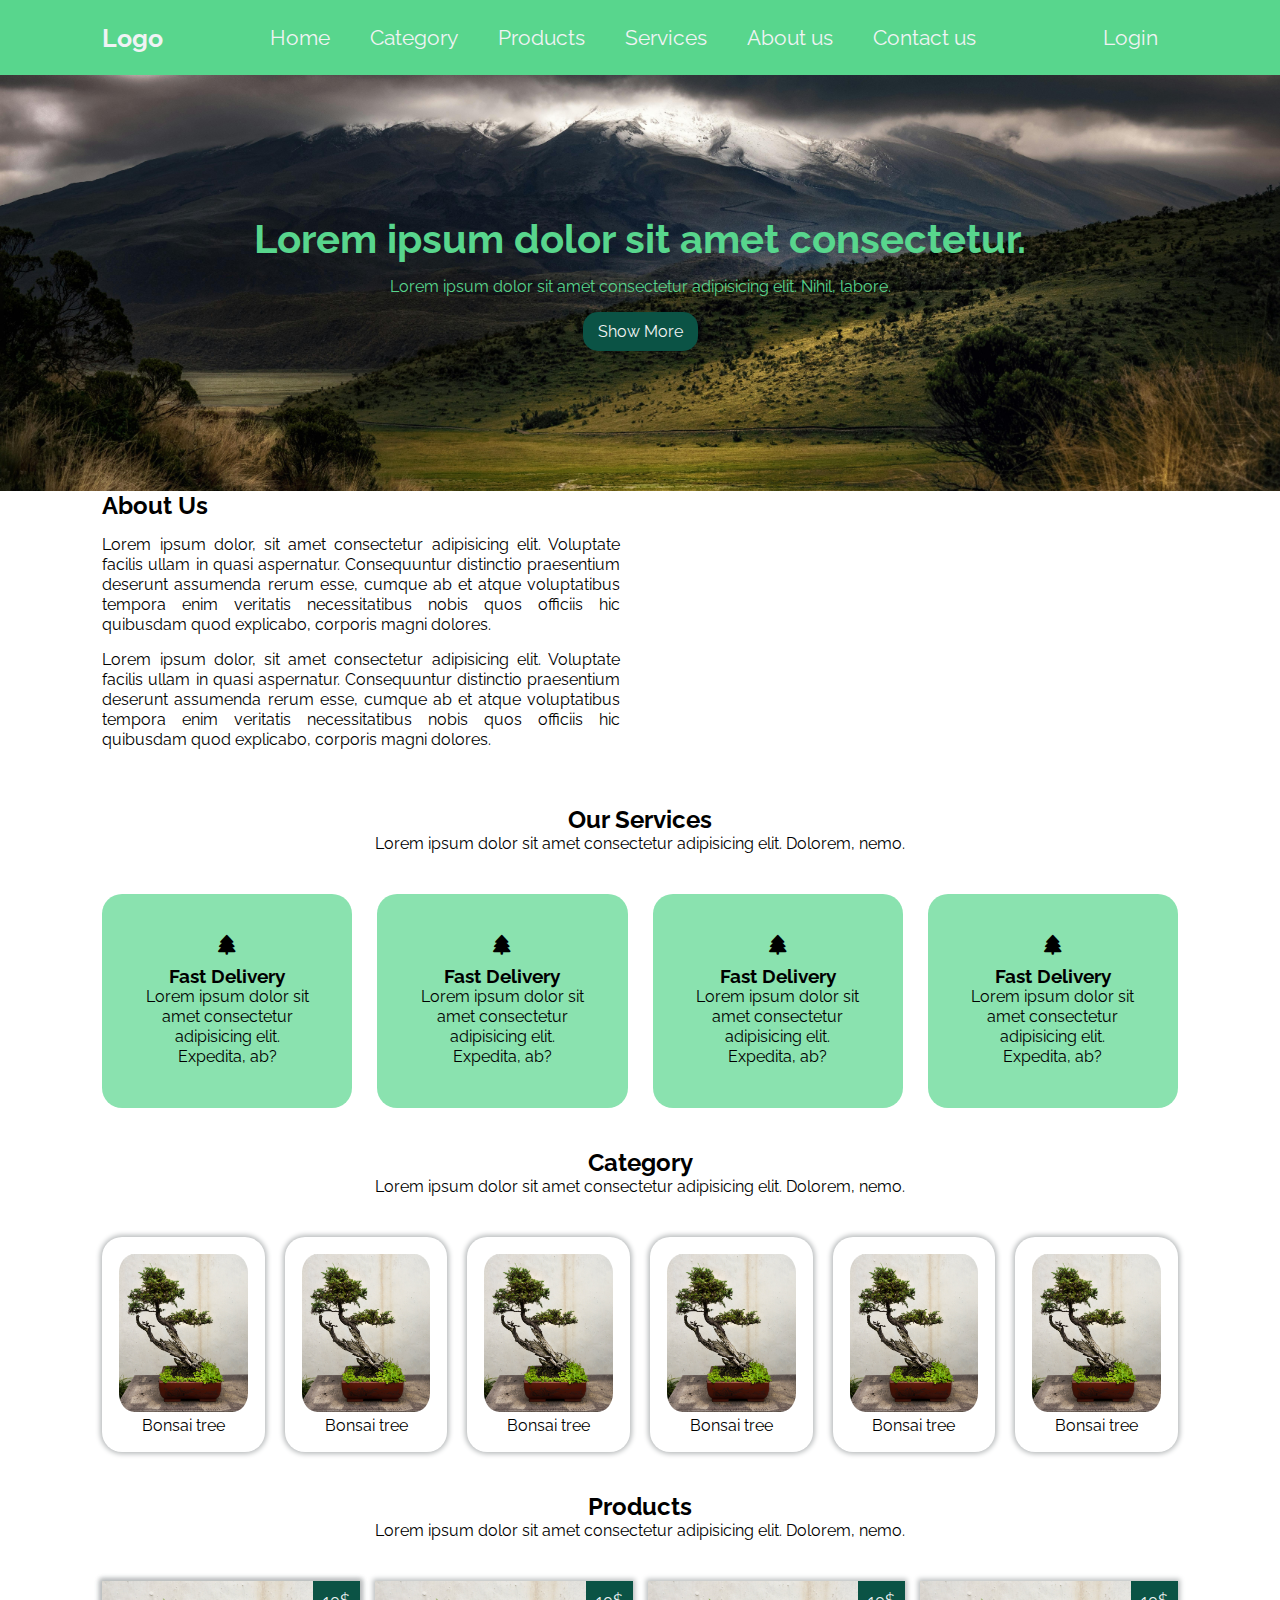
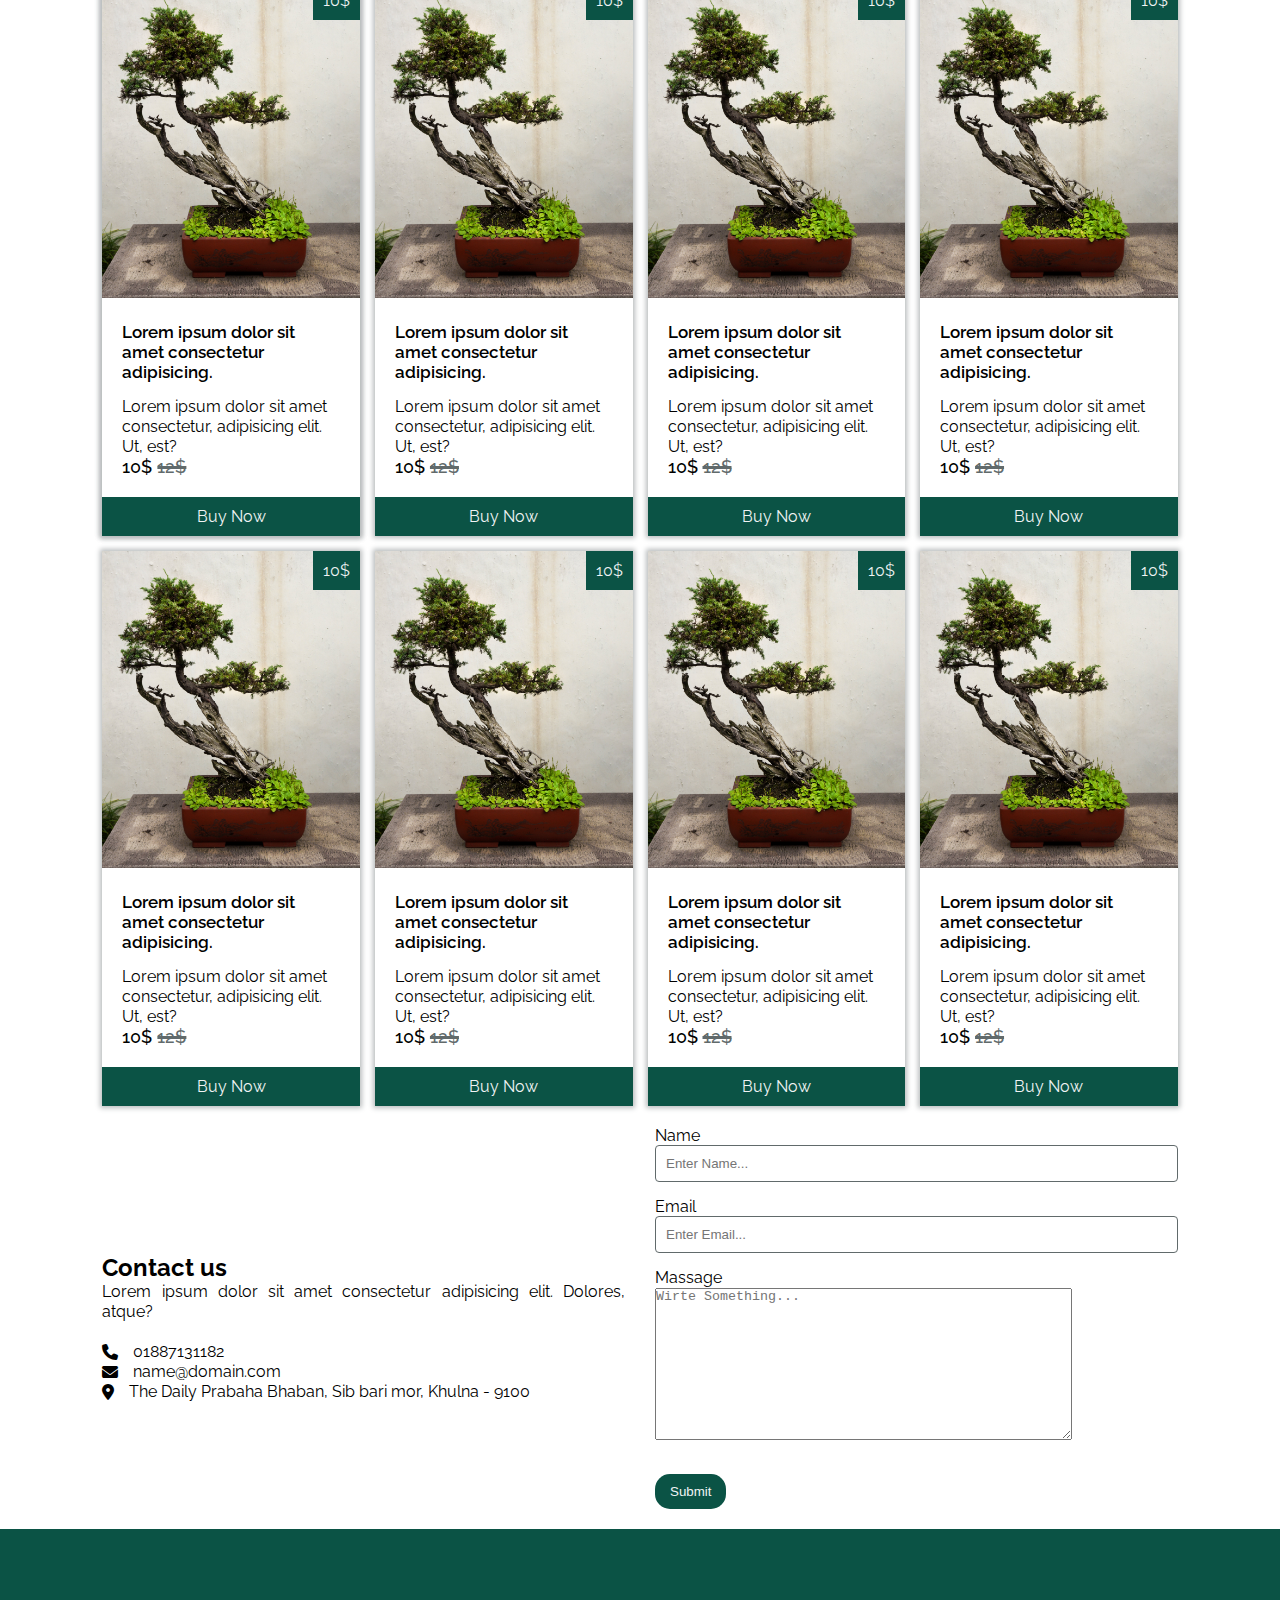
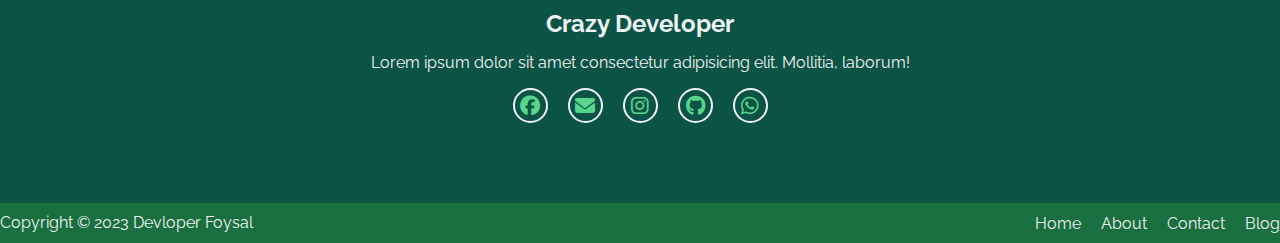
==== commit ff38efae: "Update index.html" ====
--- a/index.html
+++ b/index.html
@@ -5,7 +5,7 @@
     <meta charset="UTF-8">
     <meta name="viewport" content="width=device-width, initial-scale=1.0">
     <title>Document</title>
-    <link rel="stylesheet" href="all.min.css">
+    <link rel="stylesheet" href="https://cdnjs.cloudflare.com/ajax/libs/font-awesome/6.5.1/css/all.min.css">
     <link rel="stylesheet" href="style.css">
 </head>
 
@@ -385,4 +385,4 @@
 
 </body>
 
-</html>+</html>
